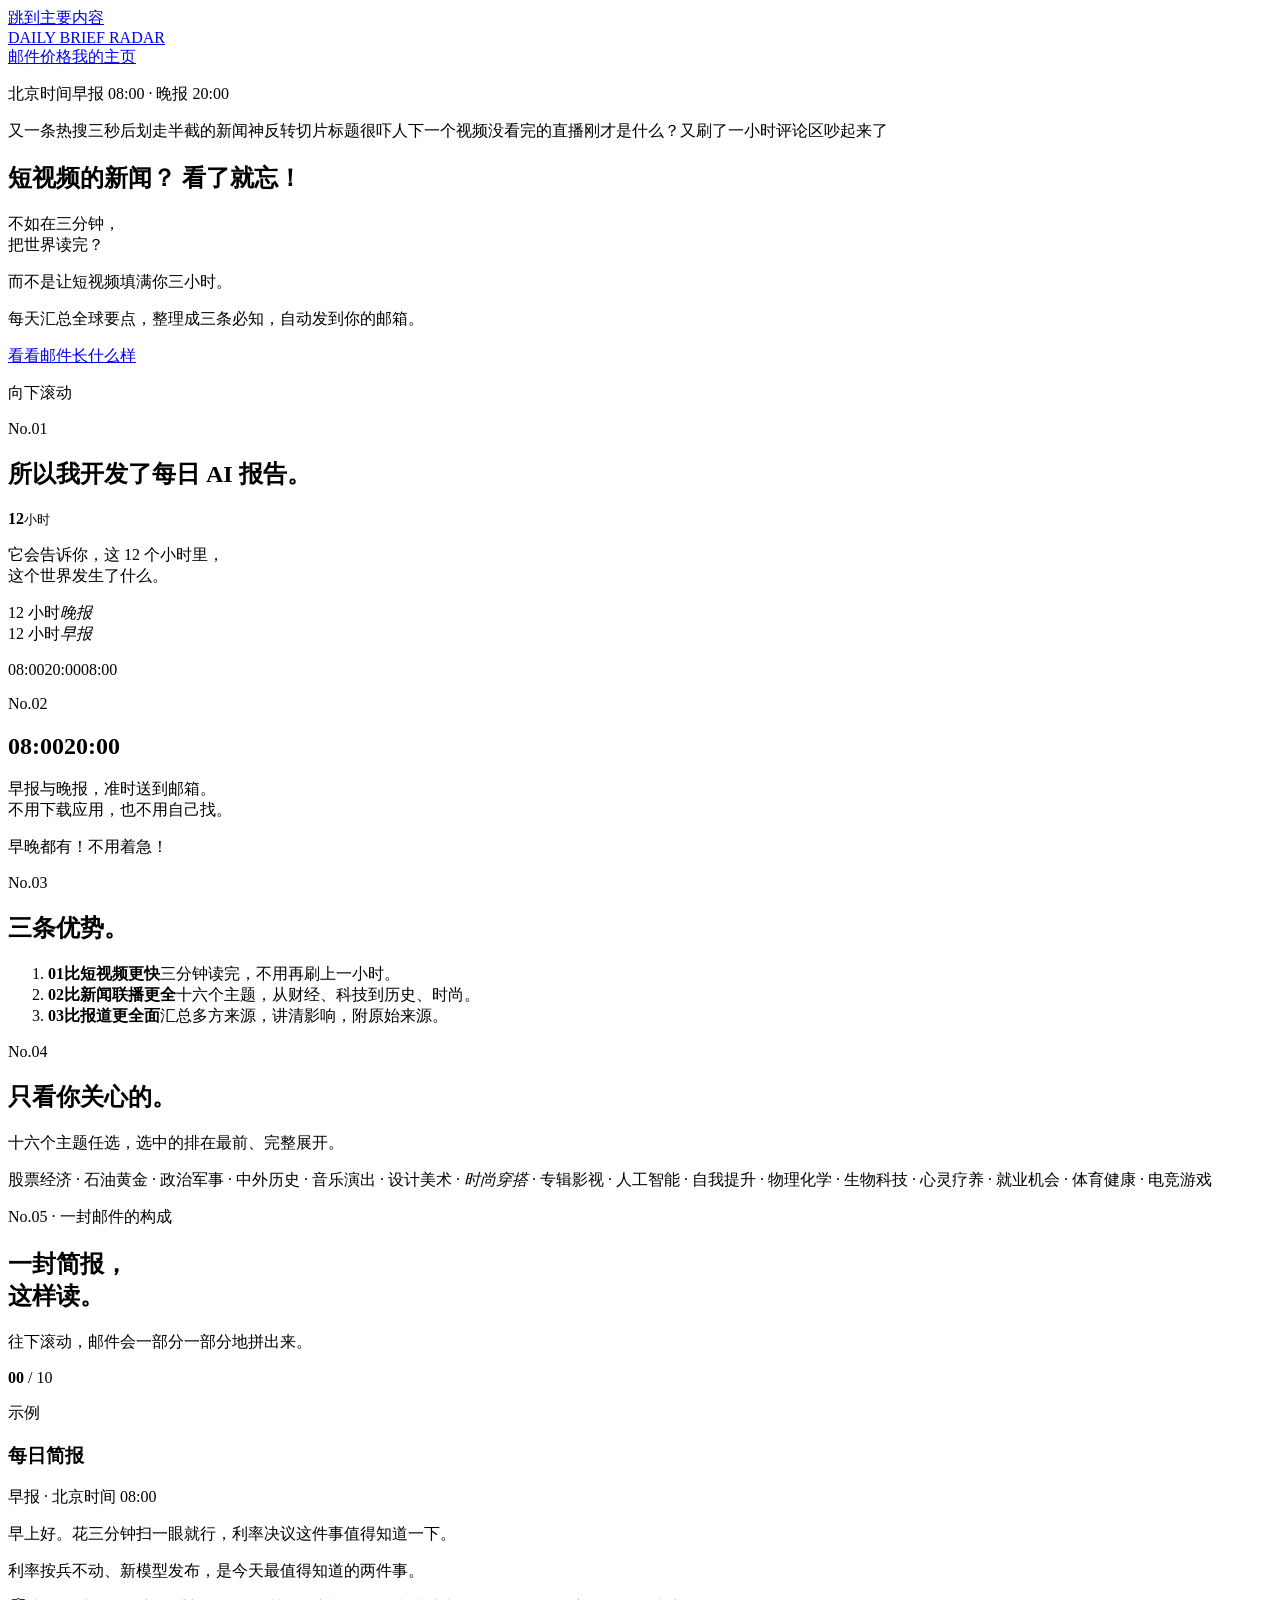
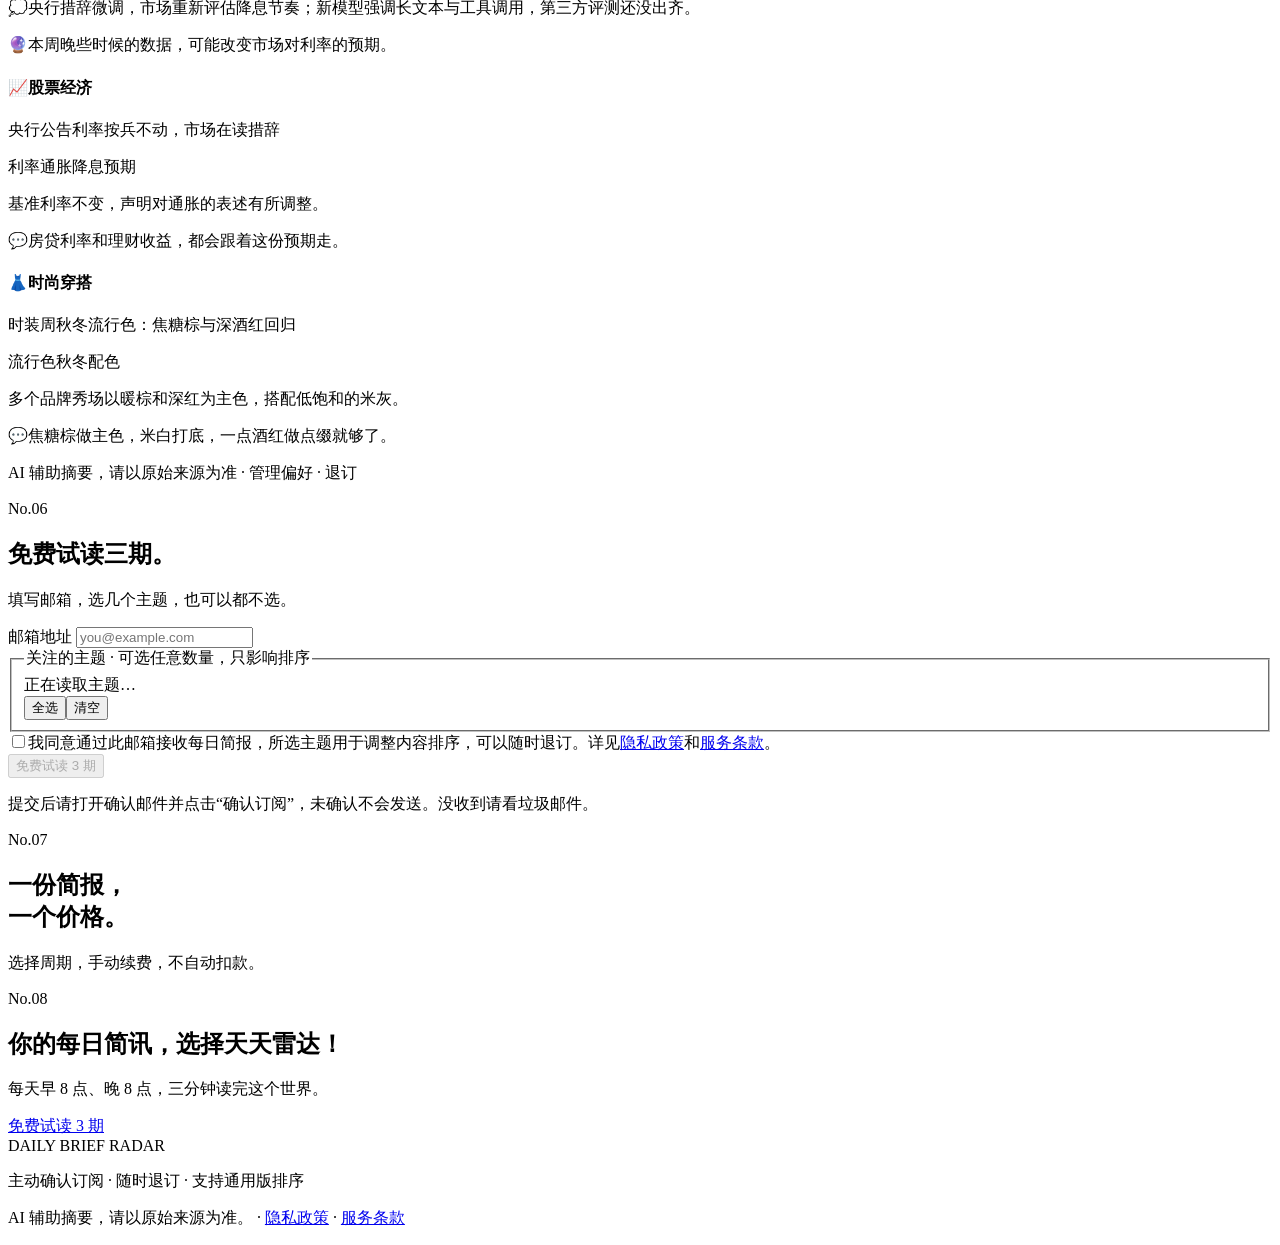
==== web/static/index.html @ fadcf11e "feat: make the opening noise readable and add the 12-hour report, three advantages and finale pages " ====
<!doctype html>
<html lang="zh-CN">
  <head>
    <meta charset="utf-8" />
    <meta name="viewport" content="width=device-width, initial-scale=1" />
    <meta
      name="description"
      content="短视频的新闻，看了就忘？每天三分钟，北京时间 08:00、20:00 各一封文字简报。"
    />
    <meta name="theme-color" content="#f5f4ef" />
    <title>Daily Brief Radar · 把今天的世界补全</title>
    <link rel="icon" type="image/svg+xml" href="/static/favicon.svg" />
    <link rel="stylesheet" href="/static/style.css" />
    <link rel="stylesheet" href="/static/landing.css" />
    <script src="/static/app.js" defer></script>
    <script src="/static/landing.js" defer></script>
  </head>
  <body>
    <a class="skip-link" href="#main">跳到主要内容</a>
    <div class="site-shell">
      <header class="site-header">
        <a class="wordmark" href="/" aria-label="Daily Brief Radar 首页"
          ><span class="brand-mark" aria-hidden="true"><i></i><i></i><i></i></span
          >DAILY BRIEF RADAR</a
        >
        <nav aria-label="主导航">
          <a href="/#preview">邮件</a><a href="/#plans">价格</a
          ><a id="home-link" href="/manage">我的主页</a>
        </nav>
      </header>

      <main id="main">
        <div id="landing">
          <section class="opening" aria-labelledby="headline">
            <div class="opening-stage">
              <p class="dateline"><span id="today">北京时间</span><span>早报 08:00 · 晚报 20:00</span></p>
              <div class="feed-noise" aria-hidden="true">
                <span>又一条热搜</span><span>三秒后划走</span><span>半截的新闻</span><span>神反转切片</span
                ><span>标题很吓人</span><span>下一个视频</span><span>没看完的直播</span><span>刚才是什么？</span
                ><span>又刷了一小时</span><span>评论区吵起来了</span>
              </div>
              <h1 id="headline" class="opening-title">
                <span class="o-line" data-split>短视频的新闻？</span>
                <span class="o-line o-forget" data-split>看了就忘！</span>
              </h1>
              <div class="opening-answer">
                <p class="o-big">不如在三分钟，<br />把世界读完？</p>
                <p class="o-aside">而不是让短视频填满你三小时。</p>
                <p class="o-small">每天汇总全球要点，整理成三条必知，自动发到你的邮箱。</p>
                <div class="o-actions">
                  <a class="text-link" href="#preview">看看邮件长什么样</a>
                </div>
              </div>
              <p class="scroll-hint" aria-hidden="true"><span>向下滚动</span><i></i></p>
            </div>
          </section>

          <section class="page page-twelve" aria-labelledby="page-twelve">
            <p class="page-no">No.01</p>
            <h2 id="page-twelve" class="page-big"><span>所以我开发了</span><span>每日 AI 报告。</span></h2>
            <div class="twelve-row">
              <p class="twelve-num" aria-hidden="true"><b>12</b><small>小时</small></p>
              <p class="page-small">它会告诉你，这 12 个小时里，<br />这个世界发生了什么。</p>
            </div>
            <div class="twelve-bar" aria-hidden="true">
              <div class="twelve-segs">
                <div class="seg seg-a"><span>12 小时</span><em>晚报</em></div>
                <div class="seg seg-b"><span>12 小时</span><em>早报</em></div>
              </div>
              <p class="twelve-ticks"><span>08:00</span><span>20:00</span><span>08:00</span></p>
            </div>
          </section>

          <section class="page page-split" aria-labelledby="page-time">
            <div class="split-left">
              <p class="page-no">No.02</p>
              <h2 id="page-time" class="page-big"><span>08:00</span><span>20:00</span></h2>
              <p class="page-small">早报与晚报，准时送到邮箱。<br />不用下载应用，也不用自己找。</p>
            </div>
            <p class="split-right"><span>早晚都有！</span><span>不用着急！</span></p>
          </section>

          <section class="three" aria-labelledby="page-three">
            <div class="three-stage">
              <p class="page-no">No.03</p>
              <h2 id="page-three" class="three-title">三条优势。</h2>
              <ol class="three-list">
                <li><b>01</b><strong>比短视频更快</strong><span>三分钟读完，不用再刷上一小时。</span></li>
                <li><b>02</b><strong>比新闻联播更全</strong><span>十六个主题，从财经、科技到历史、时尚。</span></li>
                <li><b>03</b><strong>比报道更全面</strong><span>汇总多方来源，讲清影响，附原始来源。</span></li>
              </ol>
            </div>
          </section>

          <section class="page page-center" aria-labelledby="page-topics">
            <p class="page-no">No.04</p>
            <h2 id="page-topics" class="page-big"><span>只看你关心的。</span></h2>
            <p class="page-small">十六个主题任选，选中的排在最前、完整展开。</p>
            <p class="page-topics">
              股票经济 · 石油黄金 · 政治军事 · 中外历史 · 音乐演出 · 设计美术 · <em class="topic-new">时尚穿搭</em> · 专辑影视 · 人工智能 · 自我提升 ·
              物理化学 · 生物科技 · 心灵疗养 · 就业机会 · 体育健康 · 电竞游戏
            </p>
          </section>

          <section id="preview" class="anatomy" aria-labelledby="anatomy-heading">
            <div class="anatomy-stage">
              <div class="anatomy-caption">
                <p class="page-no">No.05 · 一封邮件的构成</p>
                <h2 id="anatomy-heading" class="cap-big"><span>一封简报，<br />这样读。</span></h2>
                <p class="cap-small">往下滚动，邮件会一部分一部分地拼出来。</p>
                <p class="cap-count" aria-hidden="true"><b>00</b> / 10</p>
              </div>
              <div class="anatomy-window">
                <div class="anatomy-mail">
                  <span class="em-sample">示例</span>
                  <div class="em-part" data-fly="left" data-cap="刊头" data-note="日期与版次，早报还是晚报一眼可知。">
                    <h3 class="em-title">每日简报</h3>
                    <p class="em-date">早报 · 北京时间 08:00</p>
                  </div>
                  <p class="em-part em-greet" data-fly="up" data-cap="问候" data-note="一句话告诉你，今天值得花多少心思。">
                    早上好。花三分钟扫一眼就行，利率决议这件事值得知道一下。
                  </p>
                  <div class="em-focus">
                    <div class="em-part" data-fly="wipe" data-cap="今日焦点" data-note="把当天最重要的几件事，串成一句话。">
                      <p class="em-focus-head">利率按兵不动、新模型发布，是今天最值得知道的两件事。</p>
                      <p class="em-focus-body">
                        <span class="emo">💭</span>央行措辞微调，市场重新评估降息节奏；新模型强调长文本与工具调用，第三方评测还没出齐。
                      </p>
                    </div>
                    <p class="em-part em-focus-next" data-fly="up" data-cap="接下来" data-note="留一个观察点：之后会怎样，和你有什么关系。">
                      <span class="emo">🔮</span>本周晚些时候的数据，可能改变市场对利率的预期。
                    </p>
                  </div>
                  <h4 class="em-part em-section" data-fly="left" data-cap="主题板块" data-note="十六个主题，你选中的排在最前。">
                    <span class="emo">📈</span>股票经济
                  </h4>
                  <article class="em-card">
                    <p class="em-part em-head" data-fly="left" data-cap="主标题" data-note="来源与标题，点开就是原文。">
                      <span class="em-src">央行公告</span><span class="em-link">利率按兵不动，市场在读措辞</span>
                    </p>
                    <p class="em-part em-tags" data-fly="pop" data-cap="关键词" data-note="三个词，扫一眼就知道讲什么。">
                      <span>利率</span><span>通胀</span><span>降息预期</span>
                    </p>
                    <p class="em-part em-sum" data-fly="up" data-cap="一句话摘要" data-note="发生了什么，一句说完。">
                      基准利率不变，声明对通胀的表述有所调整。
                    </p>
                    <p class="em-part em-why" data-fly="right" data-cap="和你有关" data-note="为什么值得知道，你可以怎么做。">
                      <span class="emo">💬</span>房贷利率和理财收益，都会跟着这份预期走。
                    </p>
                  </article>
                  <div class="em-part" data-fly="up" data-cap="更多主题" data-note="其余主题依次排开，三分钟读完。">
                    <h4 class="em-section"><span class="emo">👗</span>时尚穿搭</h4>
                    <article class="em-card">
                      <p class="em-head"><span class="em-src">时装周</span><span class="em-link">秋冬流行色：焦糖棕与深酒红回归</span></p>
                      <p class="em-tags"><span>流行色</span><span>秋冬</span><span>配色</span></p>
                      <p class="em-sum">多个品牌秀场以暖棕和深红为主色，搭配低饱和的米灰。</p>
                      <p class="em-why"><span class="emo">💬</span>焦糖棕做主色，米白打底，一点酒红做点缀就够了。</p>
                    </article>
                  </div>
                  <p class="em-part em-foot" data-fly="up" data-cap="页脚" data-note="AI 辅助摘要，附原始来源，随时退订。">
                    AI 辅助摘要，请以原始来源为准 · 管理偏好 · 退订
                  </p>
                </div>
              </div>
            </div>
          </section>

          <section id="subscribe" class="subscribe-section" aria-labelledby="subscribe-heading">
            <p class="page-no">No.06</p>
            <h2 id="subscribe-heading" class="page-big"><span>免费试读三期。</span></h2>
            <p class="page-small">填写邮箱，选几个主题，也可以都不选。</p>
            <form id="subscribe-form">
              <div class="email-field">
                <label class="field-label" for="email">邮箱地址</label>
                <input
                  id="email"
                  name="email"
                  type="email"
                  autocomplete="email"
                  placeholder="you@example.com"
                  maxlength="254"
                  required
                />
              </div>
              <fieldset>
                <legend class="field-label">关注的主题 · 可选任意数量，只影响排序</legend>
                <div class="preference-options" data-topics></div>
                <div class="topic-tools">
                  <span data-topic-count role="status" aria-live="polite">正在读取主题…</span>
                  <div>
                    <button type="button" data-topic-action="all">全选</button
                    ><button type="button" data-topic-action="clear">清空</button>
                  </div>
                </div>
              </fieldset>
              <label class="consent"
                ><input id="consent" type="checkbox" required /><span
                  >我同意通过此邮箱接收每日简报，所选主题用于调整内容排序，可以随时退订。详见<a href="/privacy" target="_blank" rel="noopener">隐私政策</a>和<a href="/terms" target="_blank" rel="noopener">服务条款</a>。</span
                ></label
              >
              <div class="subscribe-actions">
                <button class="button primary compact" id="subscribe-button" type="submit" disabled>
                  免费试读 3 期
                </button>
                <p class="form-note">提交后请打开确认邮件并点击“确认订阅”，未确认不会发送。没收到请看垃圾邮件。</p>
              </div>
              <p id="subscribe-feedback" class="feedback" role="status" aria-live="polite"></p>
            </form>
          </section>

          <section id="plans" class="plans-section" aria-labelledby="plans-heading">
            <p class="page-no">No.07</p>
            <h2 id="plans-heading" class="page-big"><span>一份简报，<br />一个价格。</span></h2>
            <p class="page-small">选择周期，手动续费，不自动扣款。</p>
            <div id="plan-options" class="plans-grid"></div>
          </section>

          <section class="page finale" aria-labelledby="finale-heading">
            <div class="radar" aria-hidden="true"><i></i><i></i><i></i><u></u></div>
            <p class="page-no">No.08</p>
            <h2 id="finale-heading" class="page-big"><span>你的每日简讯，</span><span>选择天天雷达！</span></h2>
            <p class="page-small">每天早 8 点、晚 8 点，三分钟读完这个世界。</p>
            <a class="button primary cta finale-cta" href="#subscribe">免费试读 3 期</a>
          </section>
        </div>

        <section
          id="confirmation-panel"
          class="account-panel"
          hidden
          aria-labelledby="confirmation-heading"
        >
          <p class="panel-context">邮箱确认</p>
          <h1 id="confirmation-heading">开始你的三期试读。</h1>
          <p>
            <strong>还差最后一步：请点击下方按钮，订阅才会生效。</strong>
            确认后，北京时间每天 08:00 和 20:00
            各收到一封简报。你可以随时调整排序，或停止接收邮件。
          </p>
          <button id="confirm-button" class="button primary">
            确认邮箱并开始试读
          </button>
          <p id="confirm-feedback" class="feedback" role="status"></p>
        </section>

        <section
          id="login-panel"
          class="account-panel"
          hidden
          aria-labelledby="login-heading"
        >
          <p class="panel-context">登录</p>
          <h1 id="login-heading">回到你的简报主页。</h1>
          <p>输入订阅邮箱，我们会发送一条登录链接。无需密码，链接一小时内有效。</p>
          <form id="login-form" class="login-form">
            <label class="field-label" for="login-email">邮箱地址</label>
            <input
              id="login-email"
              type="email"
              autocomplete="email"
              placeholder="you@example.com"
              maxlength="254"
              required
            />
            <button class="button primary compact" id="login-button" type="submit">
              发送登录链接
            </button>
          </form>
          <p id="login-feedback" class="feedback" role="status" aria-live="polite"></p>
          <p class="form-note">
            还没有订阅？<a href="/#subscribe">选择主题，免费试读</a>
          </p>
        </section>

        <section
          id="management-panel"
          class="account-panel home-panel"
          hidden
          aria-labelledby="management-heading"
        >
          <div class="home-head">
            <div>
              <p class="panel-context">我的简报</p>
              <h1 id="management-heading">留一点时间，给值得知道的事。</h1>
              <p id="account-email" class="account-email"></p>
            </div>
            <button id="logout-button" type="button" class="button secondary compact">
              退出登录
            </button>
          </div>
          <div id="account-summary" class="account-summary" role="status">
            正在读取订阅信息…
          </div>

          <section id="feed-section" class="feed-section" aria-labelledby="feed-heading">
            <div class="feed-head">
              <h2 id="feed-heading">我的内容</h2>
              <div class="feed-tabs" role="group" aria-label="内容范围">
                <button type="button" data-scope="followed" aria-pressed="true">我关注的</button>
                <button type="button" data-scope="all" aria-pressed="false">全部主题</button>
              </div>
            </div>
            <p id="feed-note" class="feed-note" hidden></p>
            <div id="feed" aria-live="polite"><p class="form-note">正在读取内容…</p></div>
          </section>

          <form id="preferences-form">
            <fieldset>
              <legend>调整你的推送板块</legend>
              <p class="form-note">
                可选任意数量。选中的主题在邮件中完整展开并排在最前，其余收进“其他值得一扫”。取消全部选择，可接收通用版。
              </p>
              <div class="preference-options" data-topics></div>
              <div class="topic-tools">
                <span data-topic-count role="status" aria-live="polite"
                  >正在读取主题…</span
                >
                <div>
                  <button type="button" data-topic-action="all">全选</button
                  ><button type="button" data-topic-action="clear">清空</button>
                </div>
              </div>
            </fieldset>
            <button class="button primary compact" type="submit" disabled>
              保存偏好
            </button>
          </form>
          <p id="management-feedback" class="feedback" role="status"></p>
          <div id="renewal" class="renewal-options">
            <h2>选择续费周期</h2>
            <p>提前续费保留剩余天数。到期后有三天宽限期。</p>
            <div id="renewal-plan-options" class="renewal-buttons"></div>
          </div>
          <section id="payment-panel" hidden aria-labelledby="payment-heading">
            <h2 id="payment-heading">用支付宝完成支付</h2>
            <p id="payment-amount"></p>
            <img
              id="payment-qr"
              width="220"
              height="220"
              alt="支付宝订单收款码"
            />
            <p>
              <a id="payment-link" target="_blank" rel="noopener noreferrer"
                >在支付宝打开付款链接 ↗</a
              >
            </p>
            <p id="payment-status" role="status"></p>
          </section>
          <p class="account-actions">
            <a id="unsubscribe-link" href="/unsubscribe">停止接收每日邮件</a>
            · <a id="delete-link" href="/delete">删除账号</a>
          </p>
        </section>

        <section
          id="delete-panel"
          class="account-panel"
          hidden
          aria-labelledby="delete-heading"
        >
          <p class="panel-context">删除账号</p>
          <h1 id="delete-heading">删除我的账号和数据。</h1>
          <p>删除后无法恢复，已停止发送的简报也不会补发。</p>
          <div id="delete-details" class="delete-details">
            <h2>会删除</h2>
            <ul>
              <li>邮箱地址、所选主题和订阅状态</li>
              <li>订阅到期时间。未用完的订阅天数随账号失效，不会自动退款，需要退款请先联系我们</li>
              <li>邮件发送记录和续费提醒记录</li>
            </ul>
            <h2>会保留</h2>
            <ul>
              <li>付款记录（订单号、金额、支付宝交易号）。已去掉与你邮箱的关联，仅用于对账</li>
              <li>一个由邮箱生成、无法还原为邮箱的标记，只用来防止重复领取免费试读</li>
            </ul>
            <form id="delete-form" class="login-form">
              <label class="field-label" for="delete-email">输入你的邮箱以确认</label>
              <input
                id="delete-email"
                type="email"
                autocomplete="off"
                placeholder="you@example.com"
                maxlength="254"
                required
              />
              <button class="button danger compact" id="delete-button" type="submit">
                永久删除我的账号
              </button>
            </form>
            <p class="account-actions"><a href="/manage">返回我的主页</a></p>
          </div>
          <p id="delete-feedback" class="feedback" role="status" aria-live="polite"></p>
          <p id="delete-done" class="account-actions" hidden>
            <a href="/">回到首页</a>
          </p>
        </section>

        <section
          id="unsubscribe-panel"
          class="account-panel"
          hidden
          aria-labelledby="unsubscribe-heading"
        >
          <p class="panel-context">邮件设置</p>
          <h1 id="unsubscribe-heading">按你的节奏阅读。</h1>
          <p>你可以改用默认排序的通用版，也可以停止接收每日邮件。</p>
          <div class="unsubscribe-actions">
            <button id="general-button" class="button secondary">
              改为通用版，继续接收</button
            ><button id="unsubscribe-button" class="button danger">
              停止接收邮件
            </button>
          </div>
          <p id="unsubscribe-feedback" class="feedback" role="status"></p>
        </section>
      </main>

      <footer class="site-footer">
        <span>DAILY BRIEF RADAR</span>
        <p>主动确认订阅 · 随时退订 · 支持通用版排序</p>
        <p>AI 辅助摘要，请以原始来源为准。 · <a href="/privacy">隐私政策</a> · <a href="/terms">服务条款</a></p>
      </footer>
    </div>
  </body>
</html>
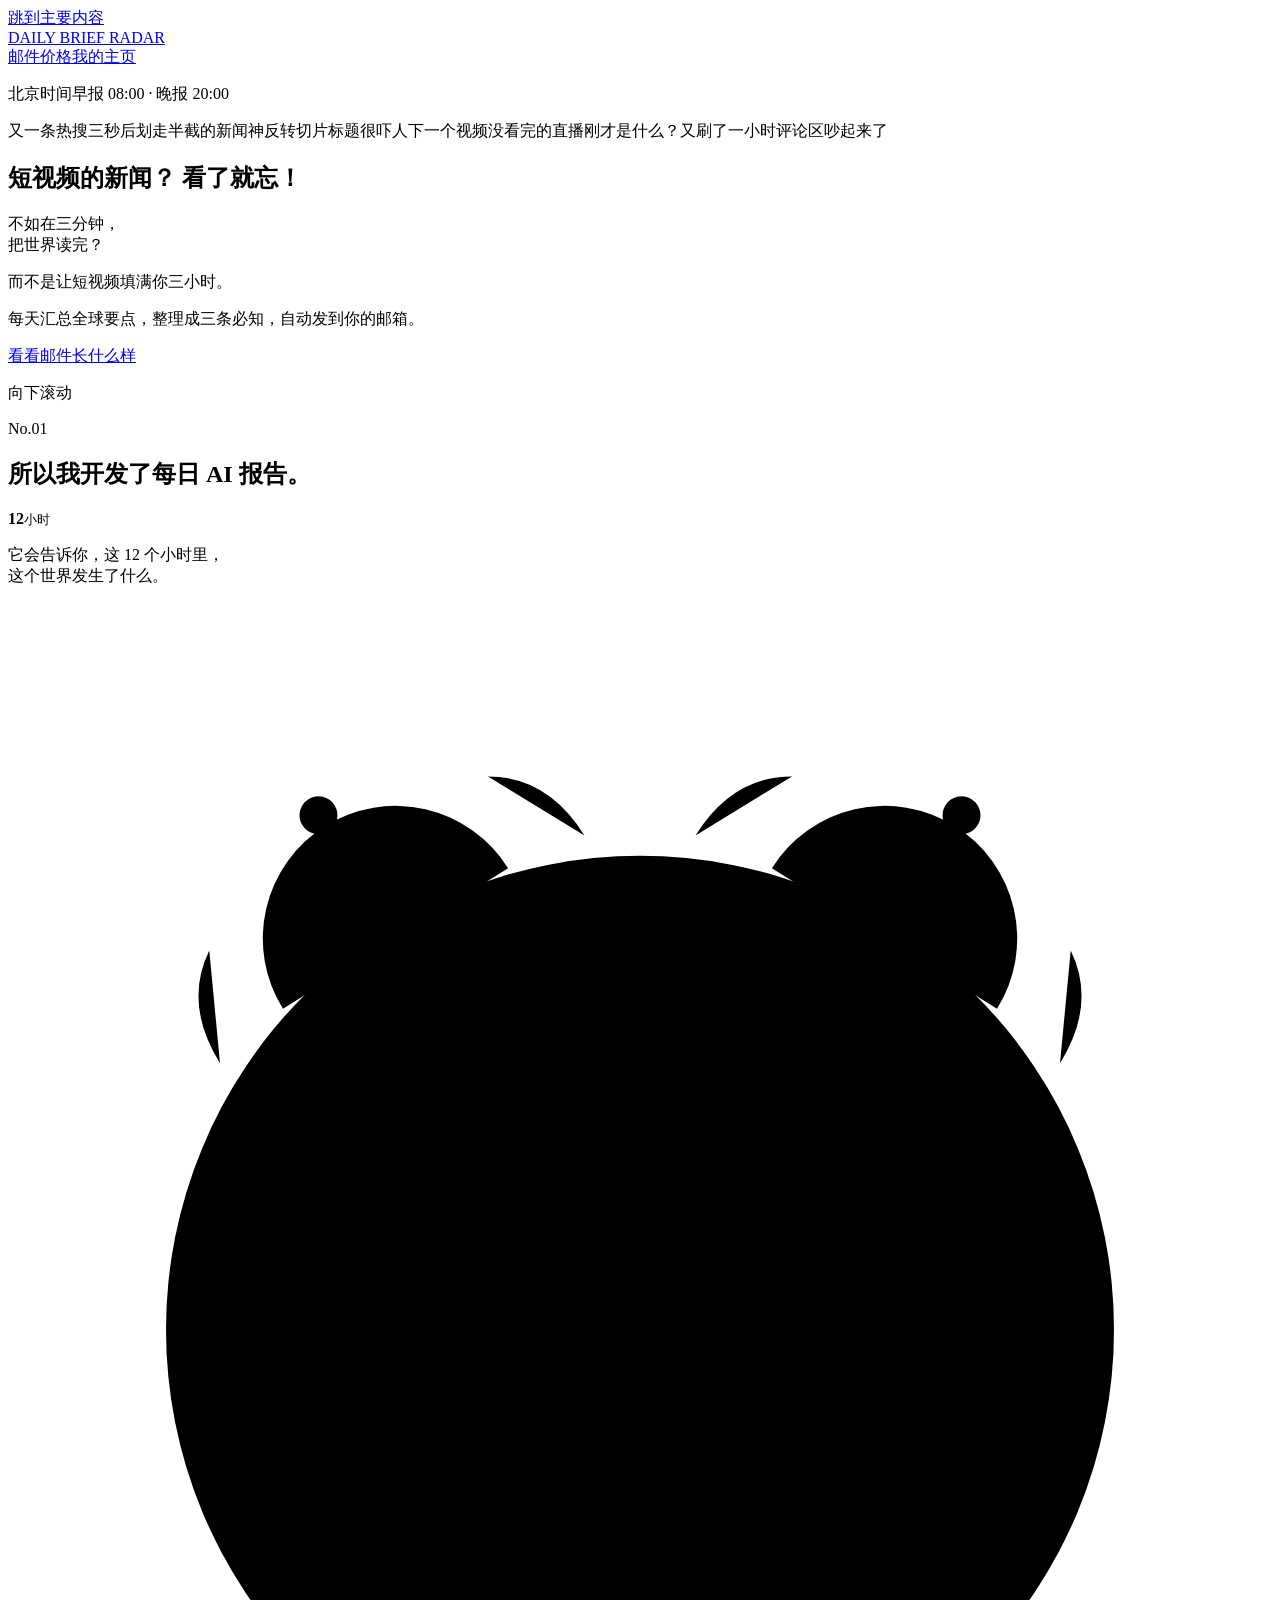
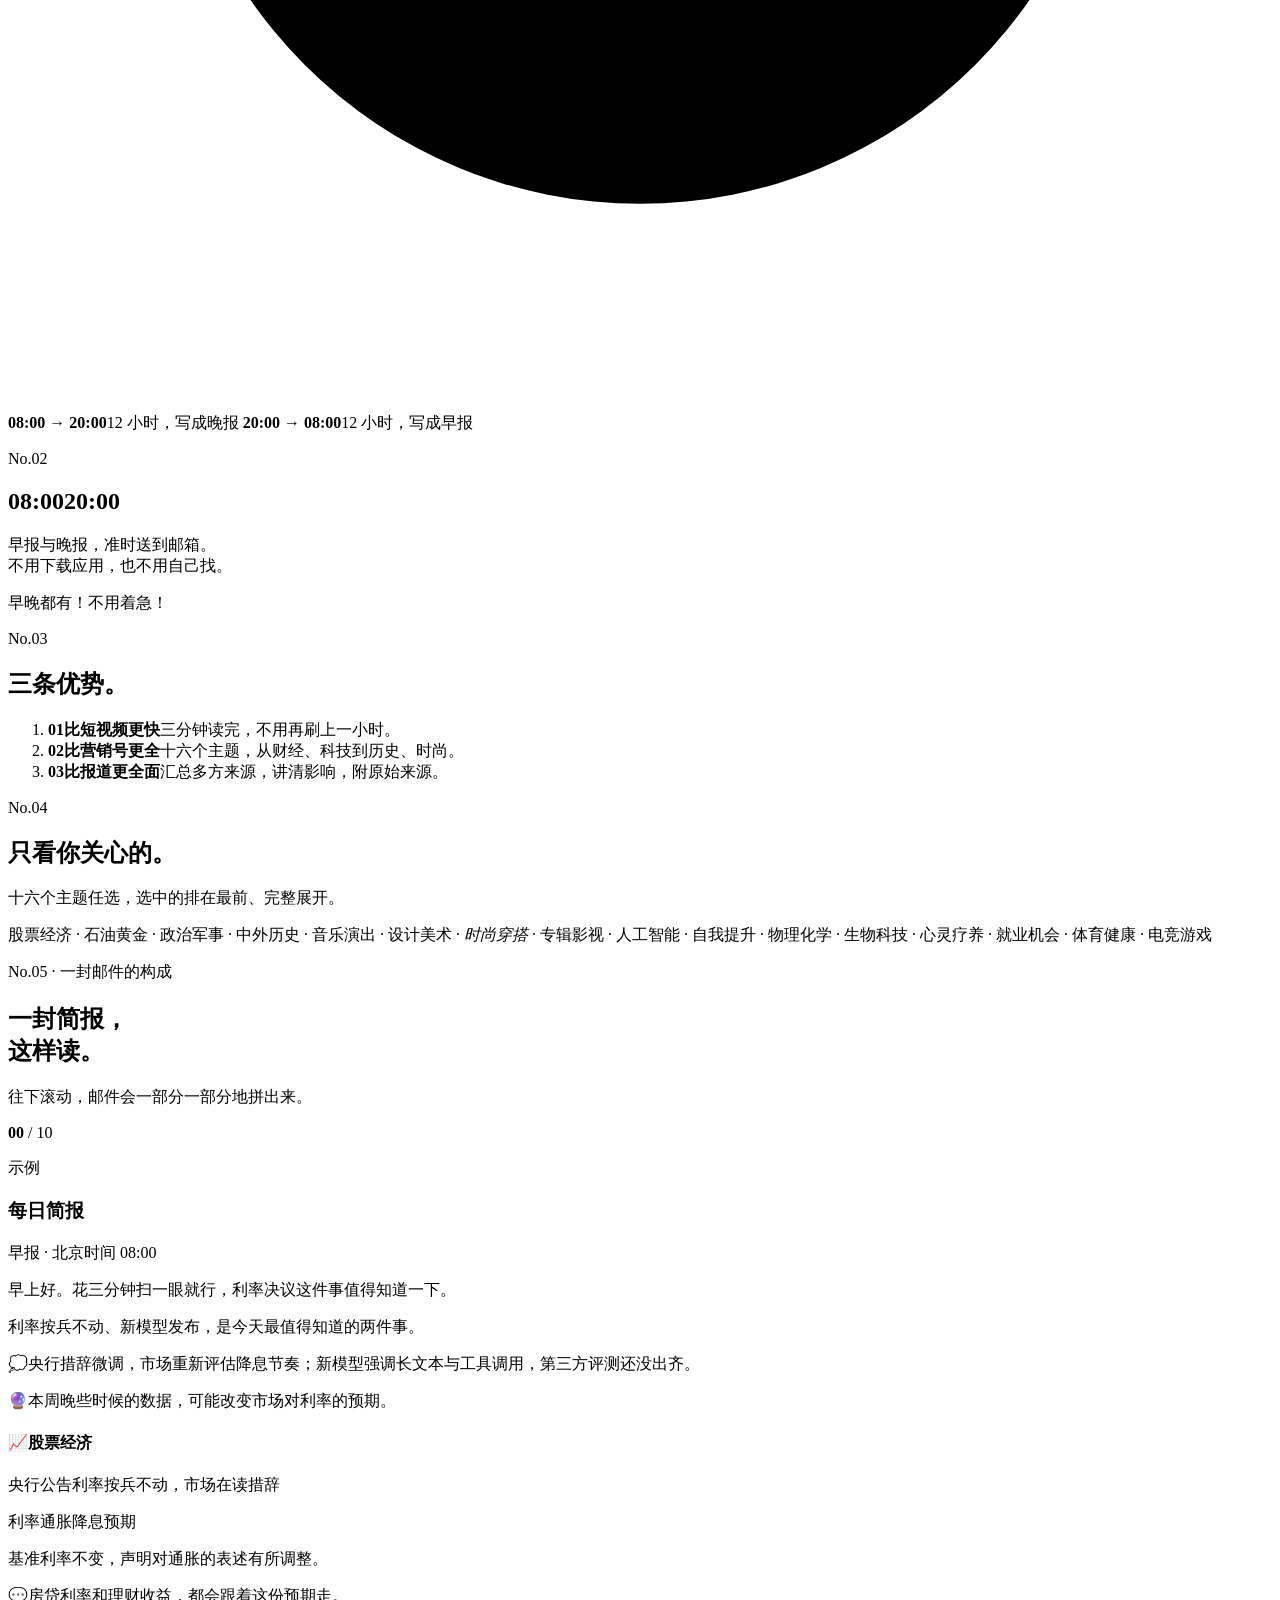
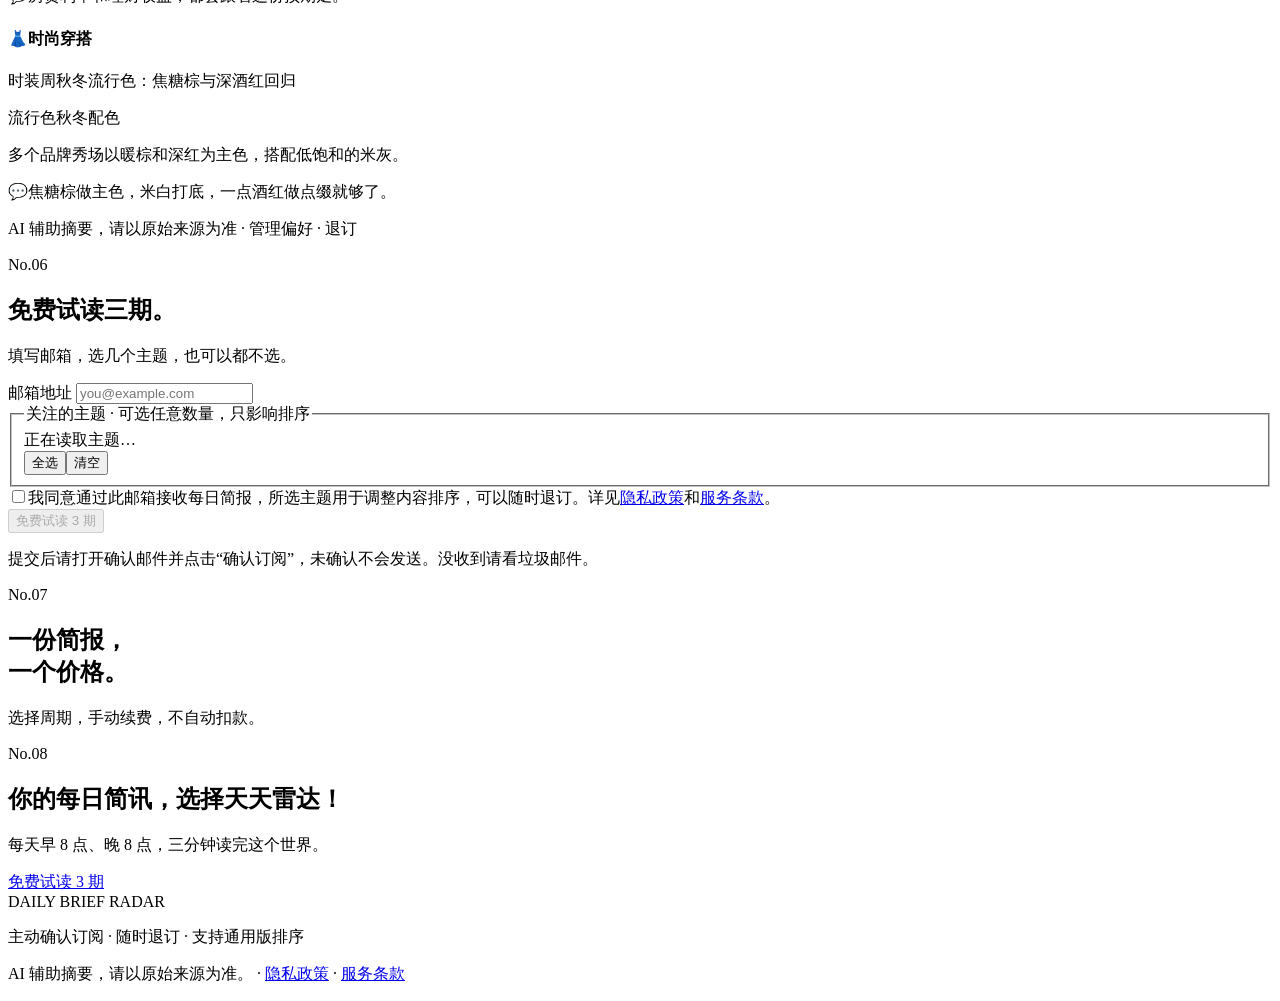
==== commit 65c4cfe1: "feat: show the 12-hour report as an animated alarm clock and drop the named broadcaster claim The ri" ====
--- a/web/static/index.html
+++ b/web/static/index.html
@@ -56,18 +56,64 @@
           </section>
 
           <section class="page page-twelve" aria-labelledby="page-twelve">
-            <p class="page-no">No.01</p>
-            <h2 id="page-twelve" class="page-big"><span>所以我开发了</span><span>每日 AI 报告。</span></h2>
-            <div class="twelve-row">
-              <p class="twelve-num" aria-hidden="true"><b>12</b><small>小时</small></p>
-              <p class="page-small">它会告诉你，这 12 个小时里，<br />这个世界发生了什么。</p>
-            </div>
-            <div class="twelve-bar" aria-hidden="true">
-              <div class="twelve-segs">
-                <div class="seg seg-a"><span>12 小时</span><em>晚报</em></div>
-                <div class="seg seg-b"><span>12 小时</span><em>早报</em></div>
-              </div>
-              <p class="twelve-ticks"><span>08:00</span><span>20:00</span><span>08:00</span></p>
+            <div class="twelve-copy">
+              <p class="page-no">No.01</p>
+              <h2 id="page-twelve" class="page-big"><span>所以我开发了</span><span>每日 AI 报告。</span></h2>
+              <div class="twelve-row">
+                <p class="twelve-num" aria-hidden="true"><b>12</b><small>小时</small></p>
+                <p class="page-small">它会告诉你，这 12 个小时里，<br />这个世界发生了什么。</p>
+              </div>
+            </div>
+            <div class="twelve-clock" aria-hidden="true">
+              <svg class="clock" viewBox="0 0 400 440" focusable="false">
+                <line class="ck-leg" x1="128" y1="366" x2="98" y2="414"></line>
+                <line class="ck-leg" x1="272" y1="366" x2="302" y2="414"></line>
+                <g transform="rotate(-32 200 230)">
+                  <g class="ck-bell ck-bell-l">
+                    <path class="ck-dome" d="M 158 84 A 42 42 0 0 1 242 84 Z"></path>
+                    <circle class="ck-knob" cx="200" cy="38" r="6"></circle>
+                    <path class="ck-wave" d="M 148 56 q -16 10 -16 32"></path>
+                    <path class="ck-wave" d="M 252 56 q 16 10 16 32"></path>
+                  </g>
+                </g>
+                <g transform="rotate(32 200 230)">
+                  <g class="ck-bell ck-bell-r">
+                    <path class="ck-dome" d="M 158 84 A 42 42 0 0 1 242 84 Z"></path>
+                    <circle class="ck-knob" cx="200" cy="38" r="6"></circle>
+                    <path class="ck-wave" d="M 148 56 q -16 10 -16 32"></path>
+                    <path class="ck-wave" d="M 252 56 q 16 10 16 32"></path>
+                  </g>
+                </g>
+                <g class="ck-face">
+                  <circle class="ck-body" cx="200" cy="230" r="150"></circle>
+                  <circle class="ck-minutes" cx="200" cy="230" r="136"></circle>
+            <line class="ck-tick" x1="200" y1="98" x2="200" y2="112" transform="rotate(0 200 230)"></line>
+            <line class="ck-tick" x1="200" y1="98" x2="200" y2="112" transform="rotate(30 200 230)"></line>
+            <line class="ck-tick" x1="200" y1="98" x2="200" y2="112" transform="rotate(60 200 230)"></line>
+            <line class="ck-tick" x1="200" y1="98" x2="200" y2="112" transform="rotate(90 200 230)"></line>
+            <line class="ck-tick" x1="200" y1="98" x2="200" y2="112" transform="rotate(120 200 230)"></line>
+            <line class="ck-tick" x1="200" y1="98" x2="200" y2="112" transform="rotate(150 200 230)"></line>
+            <line class="ck-tick" x1="200" y1="98" x2="200" y2="112" transform="rotate(180 200 230)"></line>
+            <line class="ck-tick" x1="200" y1="98" x2="200" y2="112" transform="rotate(210 200 230)"></line>
+            <line class="ck-tick" x1="200" y1="98" x2="200" y2="112" transform="rotate(240 200 230)"></line>
+            <line class="ck-tick" x1="200" y1="98" x2="200" y2="112" transform="rotate(270 200 230)"></line>
+            <line class="ck-tick" x1="200" y1="98" x2="200" y2="112" transform="rotate(300 200 230)"></line>
+            <line class="ck-tick" x1="200" y1="98" x2="200" y2="112" transform="rotate(330 200 230)"></line>
+                  <circle class="ck-track" cx="200" cy="230" r="113"></circle>
+                  <circle class="ck-arc" cx="200" cy="230" r="113" transform="rotate(150 200 230)"></circle>
+                  <text class="ck-num" x="200" y="150">12</text>
+                  <text class="ck-num" x="282" y="230">3</text>
+                  <text class="ck-num" x="200" y="310">6</text>
+                  <text class="ck-num" x="118" y="230">9</text>
+                  <line class="ck-hand ck-hour" x1="200" y1="230" x2="200" y2="172"></line>
+                  <line class="ck-hand ck-minute" x1="200" y1="230" x2="200" y2="128"></line>
+                  <circle class="ck-cap" cx="200" cy="230" r="9"></circle>
+                </g>
+              </svg>
+              <p class="clock-cap">
+                <span class="cap-a"><b>08:00 → 20:00</b>12 小时，写成晚报</span>
+                <span class="cap-b"><b>20:00 → 08:00</b>12 小时，写成早报</span>
+              </p>
             </div>
           </section>
 
@@ -86,7 +132,7 @@
               <h2 id="page-three" class="three-title">三条优势。</h2>
               <ol class="three-list">
                 <li><b>01</b><strong>比短视频更快</strong><span>三分钟读完，不用再刷上一小时。</span></li>
-                <li><b>02</b><strong>比新闻联播更全</strong><span>十六个主题，从财经、科技到历史、时尚。</span></li>
+                <li><b>02</b><strong>比营销号更全</strong><span>十六个主题，从财经、科技到历史、时尚。</span></li>
                 <li><b>03</b><strong>比报道更全面</strong><span>汇总多方来源，讲清影响，附原始来源。</span></li>
               </ol>
             </div>
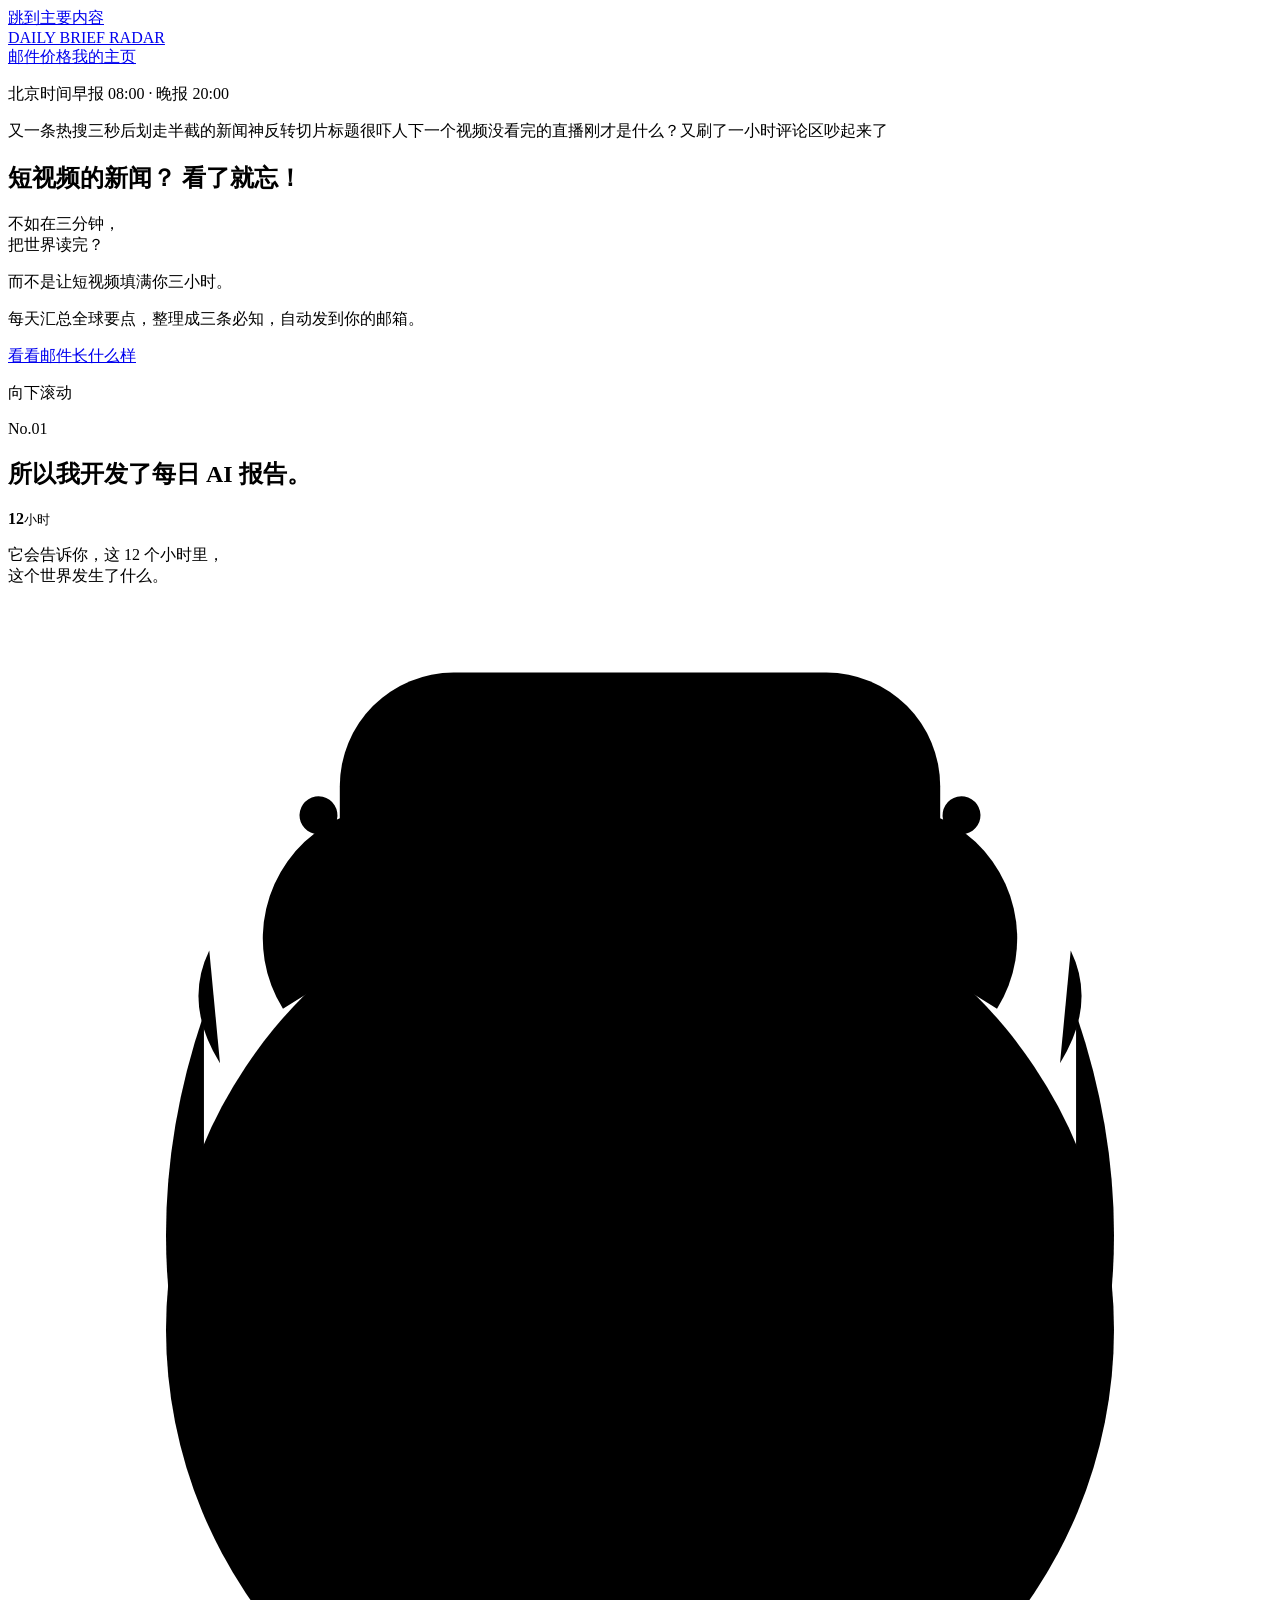
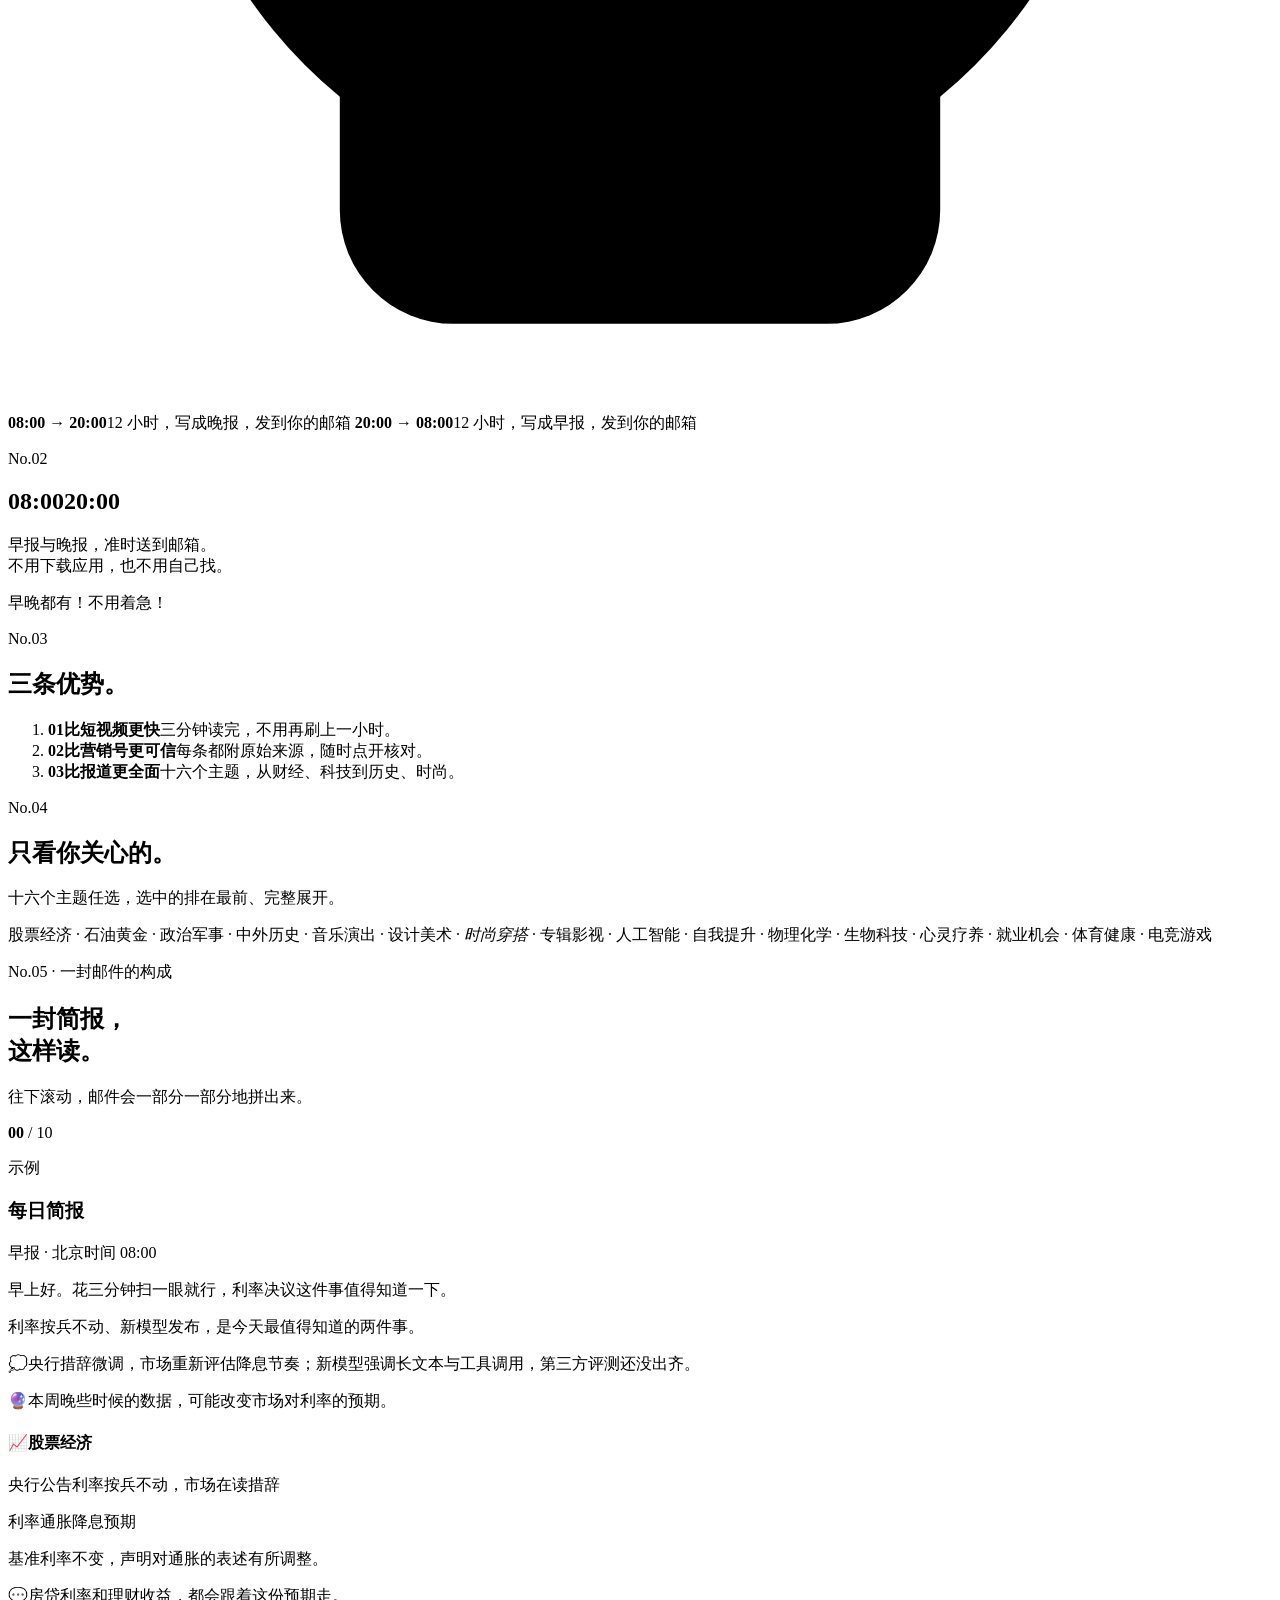
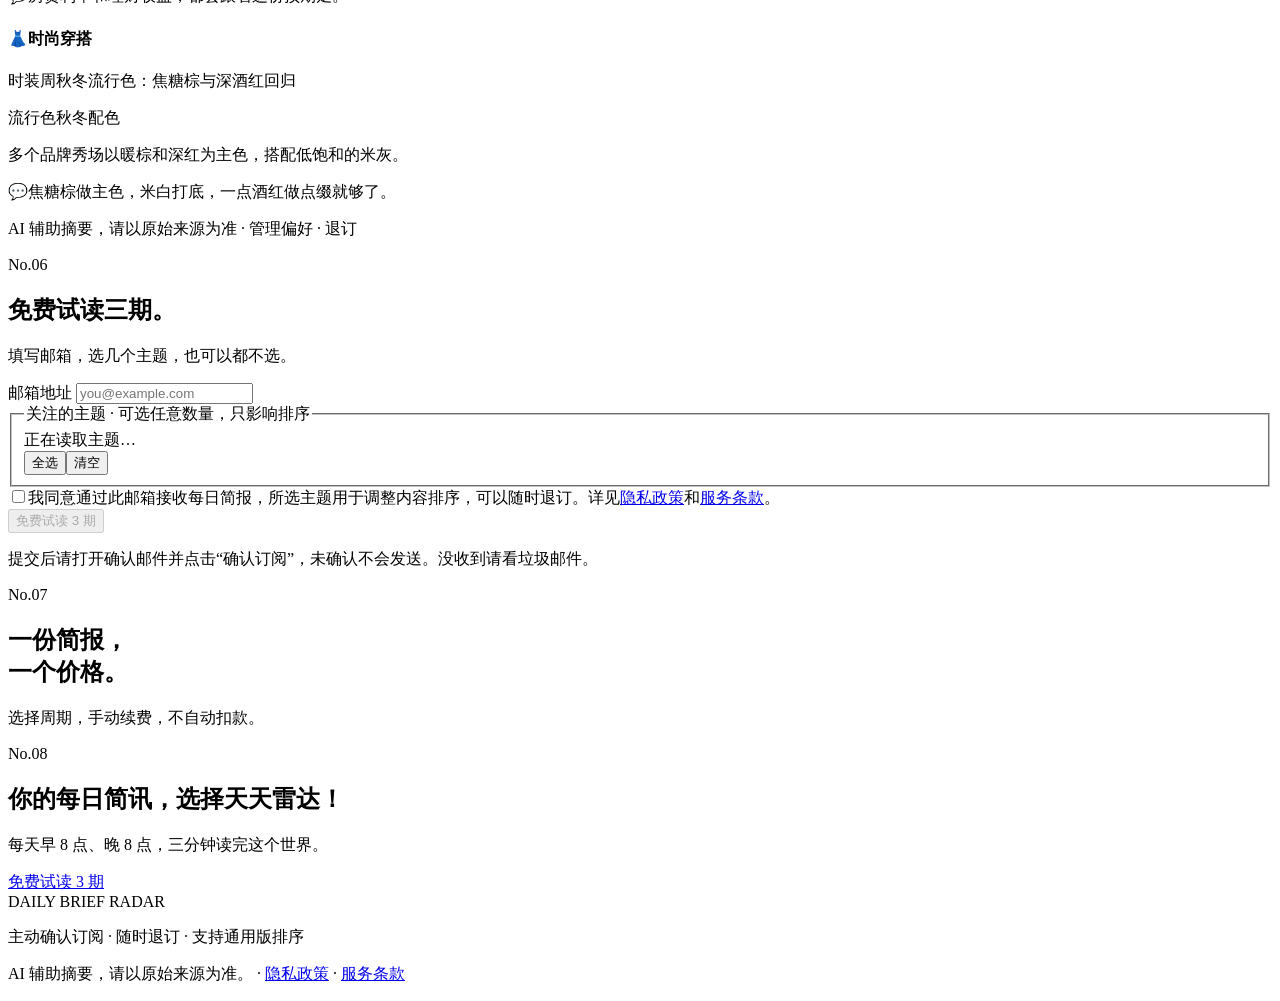
==== commit d30a4eb6: "feat: plain danmaku, larger answer, clock hands over to a phone receiving the mail, plan hover motio" ====
--- a/web/static/index.html
+++ b/web/static/index.html
@@ -66,53 +66,87 @@
             </div>
             <div class="twelve-clock" aria-hidden="true">
               <svg class="clock" viewBox="0 0 400 440" focusable="false">
-                <line class="ck-leg" x1="128" y1="366" x2="98" y2="414"></line>
-                <line class="ck-leg" x1="272" y1="366" x2="302" y2="414"></line>
-                <g transform="rotate(-32 200 230)">
-                  <g class="ck-bell ck-bell-l">
-                    <path class="ck-dome" d="M 158 84 A 42 42 0 0 1 242 84 Z"></path>
-                    <circle class="ck-knob" cx="200" cy="38" r="6"></circle>
-                    <path class="ck-wave" d="M 148 56 q -16 10 -16 32"></path>
-                    <path class="ck-wave" d="M 252 56 q 16 10 16 32"></path>
+                <g class="scene scene-clock">
+                  <line class="ck-leg" x1="128" y1="366" x2="98" y2="414"></line>
+                  <line class="ck-leg" x1="272" y1="366" x2="302" y2="414"></line>
+                  <g transform="rotate(-32 200 230)">
+                    <g class="ck-bell ck-bell-l">
+                      <path class="ck-dome" d="M 158 84 A 42 42 0 0 1 242 84 Z"></path>
+                      <circle class="ck-knob" cx="200" cy="38" r="6"></circle>
+                      <path class="ck-wave" d="M 148 56 q -16 10 -16 32"></path>
+                      <path class="ck-wave" d="M 252 56 q 16 10 16 32"></path>
+                    </g>
+                  </g>
+                  <g transform="rotate(32 200 230)">
+                    <g class="ck-bell ck-bell-r">
+                      <path class="ck-dome" d="M 158 84 A 42 42 0 0 1 242 84 Z"></path>
+                      <circle class="ck-knob" cx="200" cy="38" r="6"></circle>
+                      <path class="ck-wave" d="M 148 56 q -16 10 -16 32"></path>
+                      <path class="ck-wave" d="M 252 56 q 16 10 16 32"></path>
+                    </g>
+                  </g>
+                  <g class="ck-face">
+                    <circle class="ck-body" cx="200" cy="230" r="150"></circle>
+                    <circle class="ck-minutes" cx="200" cy="230" r="136"></circle>
+              <line class="ck-tick" x1="200" y1="98" x2="200" y2="112" transform="rotate(0 200 230)"></line>
+              <line class="ck-tick" x1="200" y1="98" x2="200" y2="112" transform="rotate(30 200 230)"></line>
+              <line class="ck-tick" x1="200" y1="98" x2="200" y2="112" transform="rotate(60 200 230)"></line>
+              <line class="ck-tick" x1="200" y1="98" x2="200" y2="112" transform="rotate(90 200 230)"></line>
+              <line class="ck-tick" x1="200" y1="98" x2="200" y2="112" transform="rotate(120 200 230)"></line>
+              <line class="ck-tick" x1="200" y1="98" x2="200" y2="112" transform="rotate(150 200 230)"></line>
+              <line class="ck-tick" x1="200" y1="98" x2="200" y2="112" transform="rotate(180 200 230)"></line>
+              <line class="ck-tick" x1="200" y1="98" x2="200" y2="112" transform="rotate(210 200 230)"></line>
+              <line class="ck-tick" x1="200" y1="98" x2="200" y2="112" transform="rotate(240 200 230)"></line>
+              <line class="ck-tick" x1="200" y1="98" x2="200" y2="112" transform="rotate(270 200 230)"></line>
+              <line class="ck-tick" x1="200" y1="98" x2="200" y2="112" transform="rotate(300 200 230)"></line>
+              <line class="ck-tick" x1="200" y1="98" x2="200" y2="112" transform="rotate(330 200 230)"></line>
+                    <circle class="ck-track" cx="200" cy="230" r="113"></circle>
+                    <circle class="ck-arc" cx="200" cy="230" r="113" transform="rotate(150 200 230)"></circle>
+                    <text class="ck-num" x="200" y="150">12</text>
+                    <text class="ck-num" x="282" y="230">3</text>
+                    <text class="ck-num" x="200" y="310">6</text>
+                    <text class="ck-num" x="118" y="230">9</text>
+                    <line class="ck-hand ck-hour" x1="200" y1="230" x2="200" y2="172"></line>
+                    <line class="ck-hand ck-minute" x1="200" y1="230" x2="200" y2="128"></line>
+                    <circle class="ck-cap" cx="200" cy="230" r="9"></circle>
                   </g>
                 </g>
-                <g transform="rotate(32 200 230)">
-                  <g class="ck-bell ck-bell-r">
-                    <path class="ck-dome" d="M 158 84 A 42 42 0 0 1 242 84 Z"></path>
-                    <circle class="ck-knob" cx="200" cy="38" r="6"></circle>
-                    <path class="ck-wave" d="M 148 56 q -16 10 -16 32"></path>
-                    <path class="ck-wave" d="M 252 56 q 16 10 16 32"></path>
+                <g class="scene scene-phone">
+                  <g class="ph-body">
+                    <rect class="ph-shell" x="105" y="22" width="190" height="396" rx="36"></rect>
+                    <rect class="ph-speaker" x="172" y="42" width="56" height="8" rx="4"></rect>
+                    <text class="ph-time alt-a" x="200" y="116">20:00</text>
+                    <text class="ph-time alt-b" x="200" y="116">08:00</text>
+                    <text class="ph-date" x="200" y="156">北京时间</text>
+                    <g class="ph-ghost">
+                      <rect x="124" y="326" width="152" height="54" rx="12"></rect>
+                      <line x1="140" y1="346" x2="214" y2="346"></line>
+                      <line x1="140" y1="362" x2="190" y2="362"></line>
+                    </g>
+                    <g class="ph-notif">
+                      <rect class="pn-card" x="120" y="196" width="160" height="108" rx="18"></rect>
+                      <rect class="pn-env" x="134" y="214" width="34" height="26" rx="4"></rect>
+                      <polyline class="pn-flap" points="134,216 151,232 168,216"></polyline>
+                      <text class="pn-app" x="178" y="232">Daily Brief Radar</text>
+                      <text class="pn-title alt-a" x="134" y="271">晚报已送达</text>
+                      <text class="pn-title alt-b" x="134" y="271">早报已送达</text>
+                      <text class="pn-sub" x="134" y="291">三分钟读完，点开阅读</text>
+                    </g>
+                    <g class="pn-badge">
+                      <circle cx="280" cy="196" r="15"></circle>
+                      <text x="280" y="197">1</text>
+                    </g>
+                    <rect class="ph-home" x="172" y="402" width="56" height="6" rx="3"></rect>
                   </g>
-                </g>
-                <g class="ck-face">
-                  <circle class="ck-body" cx="200" cy="230" r="150"></circle>
-                  <circle class="ck-minutes" cx="200" cy="230" r="136"></circle>
-            <line class="ck-tick" x1="200" y1="98" x2="200" y2="112" transform="rotate(0 200 230)"></line>
-            <line class="ck-tick" x1="200" y1="98" x2="200" y2="112" transform="rotate(30 200 230)"></line>
-            <line class="ck-tick" x1="200" y1="98" x2="200" y2="112" transform="rotate(60 200 230)"></line>
-            <line class="ck-tick" x1="200" y1="98" x2="200" y2="112" transform="rotate(90 200 230)"></line>
-            <line class="ck-tick" x1="200" y1="98" x2="200" y2="112" transform="rotate(120 200 230)"></line>
-            <line class="ck-tick" x1="200" y1="98" x2="200" y2="112" transform="rotate(150 200 230)"></line>
-            <line class="ck-tick" x1="200" y1="98" x2="200" y2="112" transform="rotate(180 200 230)"></line>
-            <line class="ck-tick" x1="200" y1="98" x2="200" y2="112" transform="rotate(210 200 230)"></line>
-            <line class="ck-tick" x1="200" y1="98" x2="200" y2="112" transform="rotate(240 200 230)"></line>
-            <line class="ck-tick" x1="200" y1="98" x2="200" y2="112" transform="rotate(270 200 230)"></line>
-            <line class="ck-tick" x1="200" y1="98" x2="200" y2="112" transform="rotate(300 200 230)"></line>
-            <line class="ck-tick" x1="200" y1="98" x2="200" y2="112" transform="rotate(330 200 230)"></line>
-                  <circle class="ck-track" cx="200" cy="230" r="113"></circle>
-                  <circle class="ck-arc" cx="200" cy="230" r="113" transform="rotate(150 200 230)"></circle>
-                  <text class="ck-num" x="200" y="150">12</text>
-                  <text class="ck-num" x="282" y="230">3</text>
-                  <text class="ck-num" x="200" y="310">6</text>
-                  <text class="ck-num" x="118" y="230">9</text>
-                  <line class="ck-hand ck-hour" x1="200" y1="230" x2="200" y2="172"></line>
-                  <line class="ck-hand ck-minute" x1="200" y1="230" x2="200" y2="128"></line>
-                  <circle class="ck-cap" cx="200" cy="230" r="9"></circle>
+                  <path class="ph-wave" d="M 84 150 q -16 50 0 100"></path>
+                  <path class="ph-wave" d="M 62 130 q -24 70 0 140"></path>
+                  <path class="ph-wave" d="M 316 150 q 16 50 0 100"></path>
+                  <path class="ph-wave" d="M 338 130 q 24 70 0 140"></path>
                 </g>
               </svg>
               <p class="clock-cap">
-                <span class="cap-a"><b>08:00 → 20:00</b>12 小时，写成晚报</span>
-                <span class="cap-b"><b>20:00 → 08:00</b>12 小时，写成早报</span>
+                <span class="cap-a"><b>08:00 → 20:00</b>12 小时，写成晚报，发到你的邮箱</span>
+                <span class="cap-b"><b>20:00 → 08:00</b>12 小时，写成早报，发到你的邮箱</span>
               </p>
             </div>
           </section>
@@ -132,8 +166,8 @@
               <h2 id="page-three" class="three-title">三条优势。</h2>
               <ol class="three-list">
                 <li><b>01</b><strong>比短视频更快</strong><span>三分钟读完，不用再刷上一小时。</span></li>
-                <li><b>02</b><strong>比营销号更全</strong><span>十六个主题，从财经、科技到历史、时尚。</span></li>
-                <li><b>03</b><strong>比报道更全面</strong><span>汇总多方来源，讲清影响，附原始来源。</span></li>
+                <li><b>02</b><strong>比营销号更可信</strong><span>每条都附原始来源，随时点开核对。</span></li>
+                <li><b>03</b><strong>比报道更全面</strong><span>十六个主题，从财经、科技到历史、时尚。</span></li>
               </ol>
             </div>
           </section>
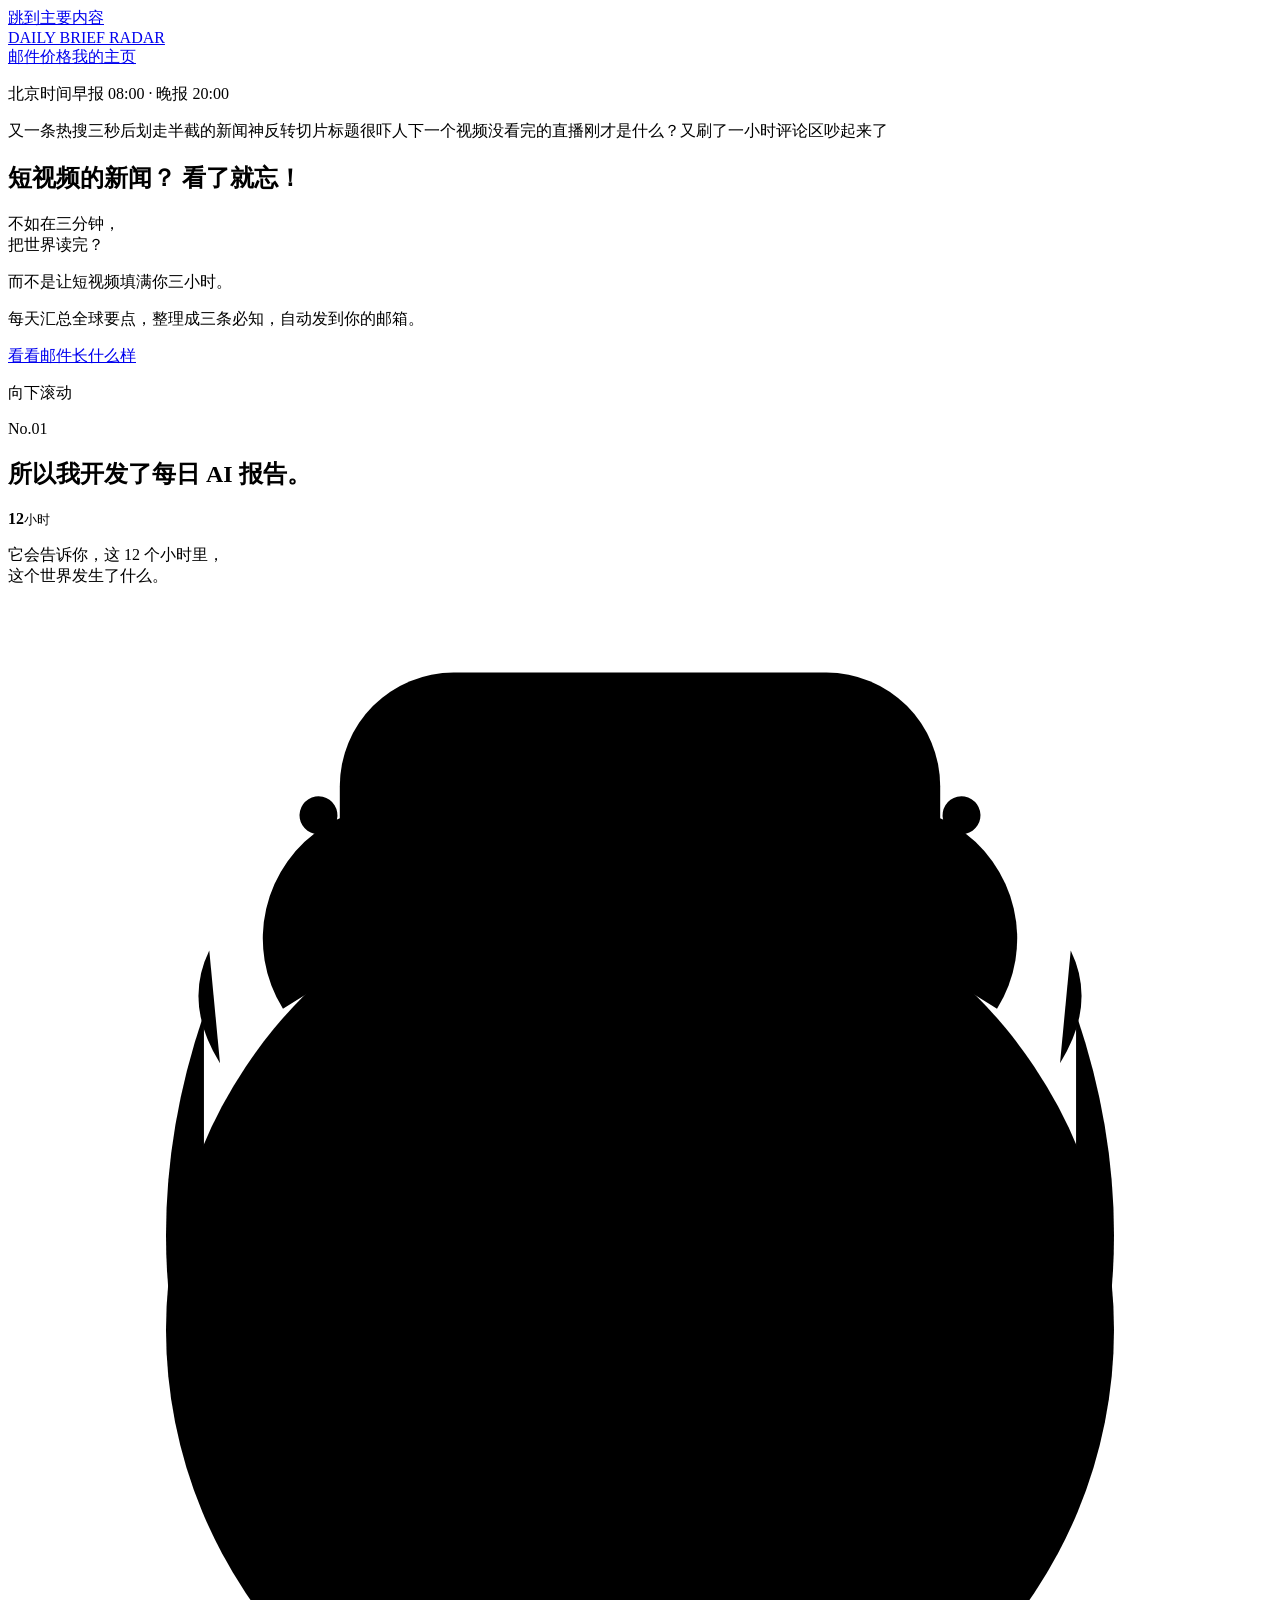
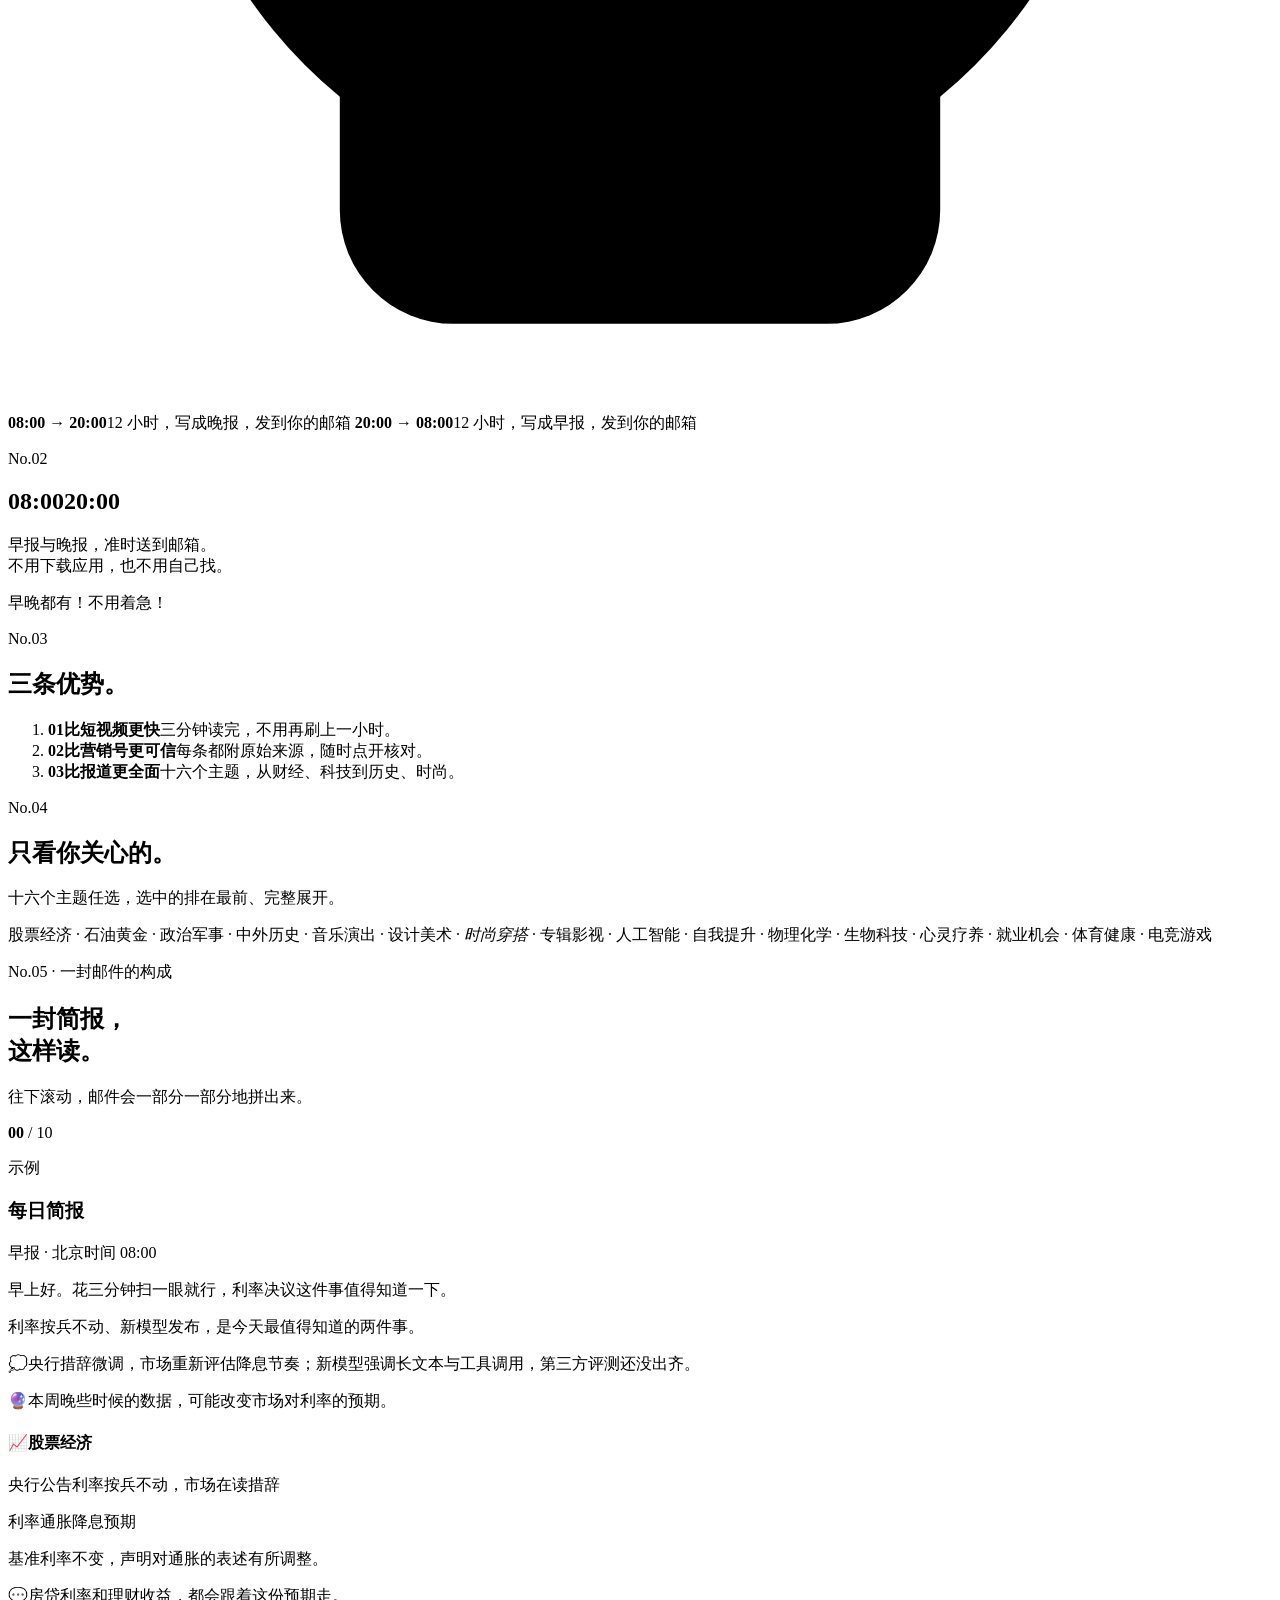
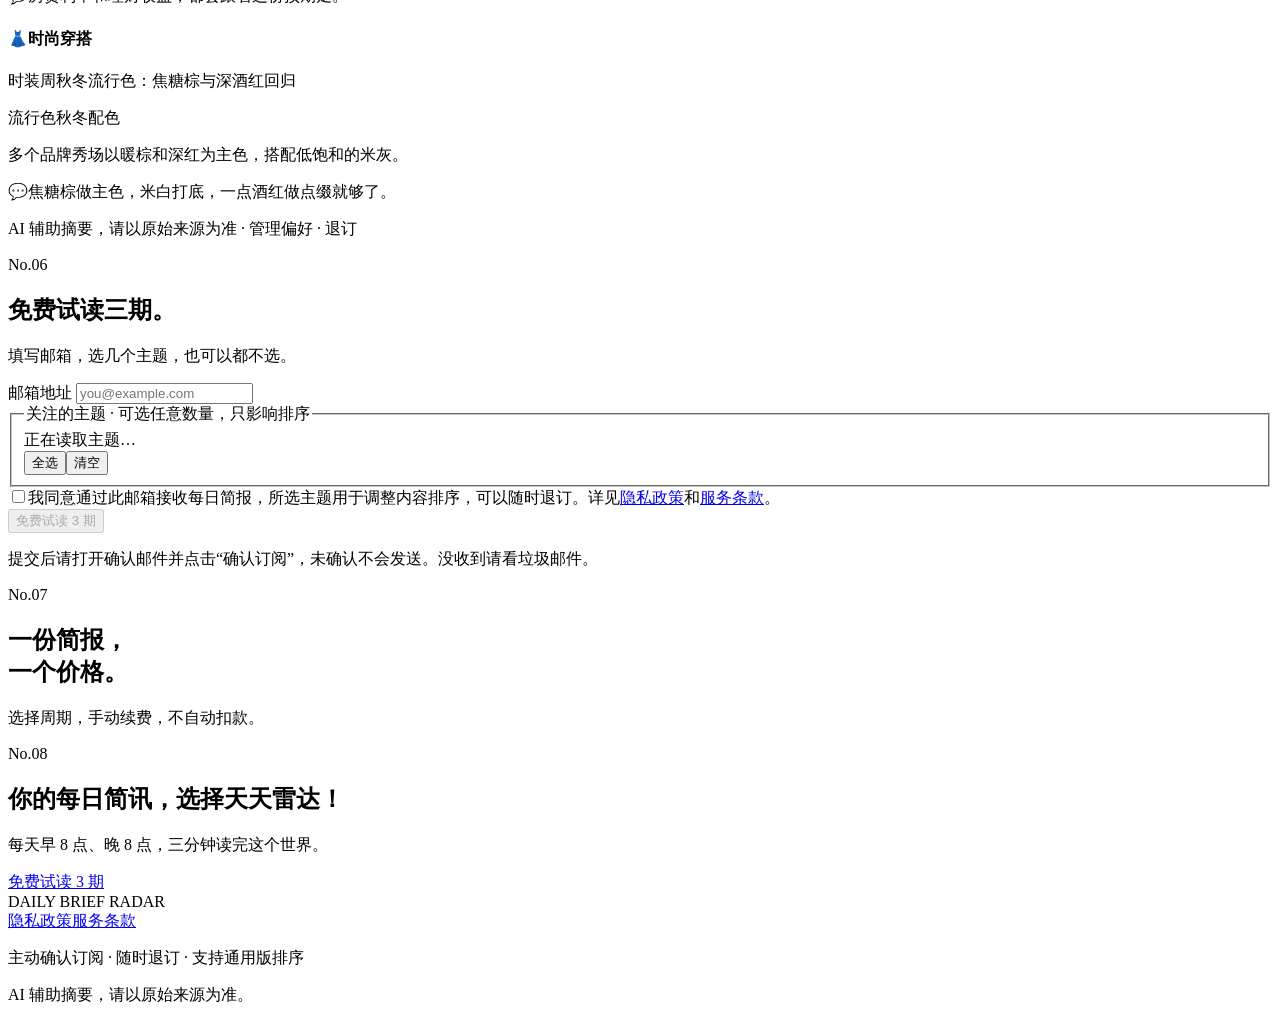
==== commit 69040720: "feat: redesign the footer as an edge-to-edge ink band that joins the finale The footer and the full-" ====
--- a/web/static/index.html
+++ b/web/static/index.html
@@ -497,9 +497,14 @@
       </main>
 
       <footer class="site-footer">
-        <span>DAILY BRIEF RADAR</span>
-        <p>主动确认订阅 · 随时退订 · 支持通用版排序</p>
-        <p>AI 辅助摘要，请以原始来源为准。 · <a href="/privacy">隐私政策</a> · <a href="/terms">服务条款</a></p>
+        <div class="foot-top">
+          <span class="foot-brand">DAILY BRIEF RADAR</span>
+          <div class="foot-links"><a href="/privacy">隐私政策</a><a href="/terms">服务条款</a></div>
+        </div>
+        <div class="foot-bottom">
+          <p>主动确认订阅 · 随时退订 · 支持通用版排序</p>
+          <p>AI 辅助摘要，请以原始来源为准。</p>
+        </div>
       </footer>
     </div>
   </body>
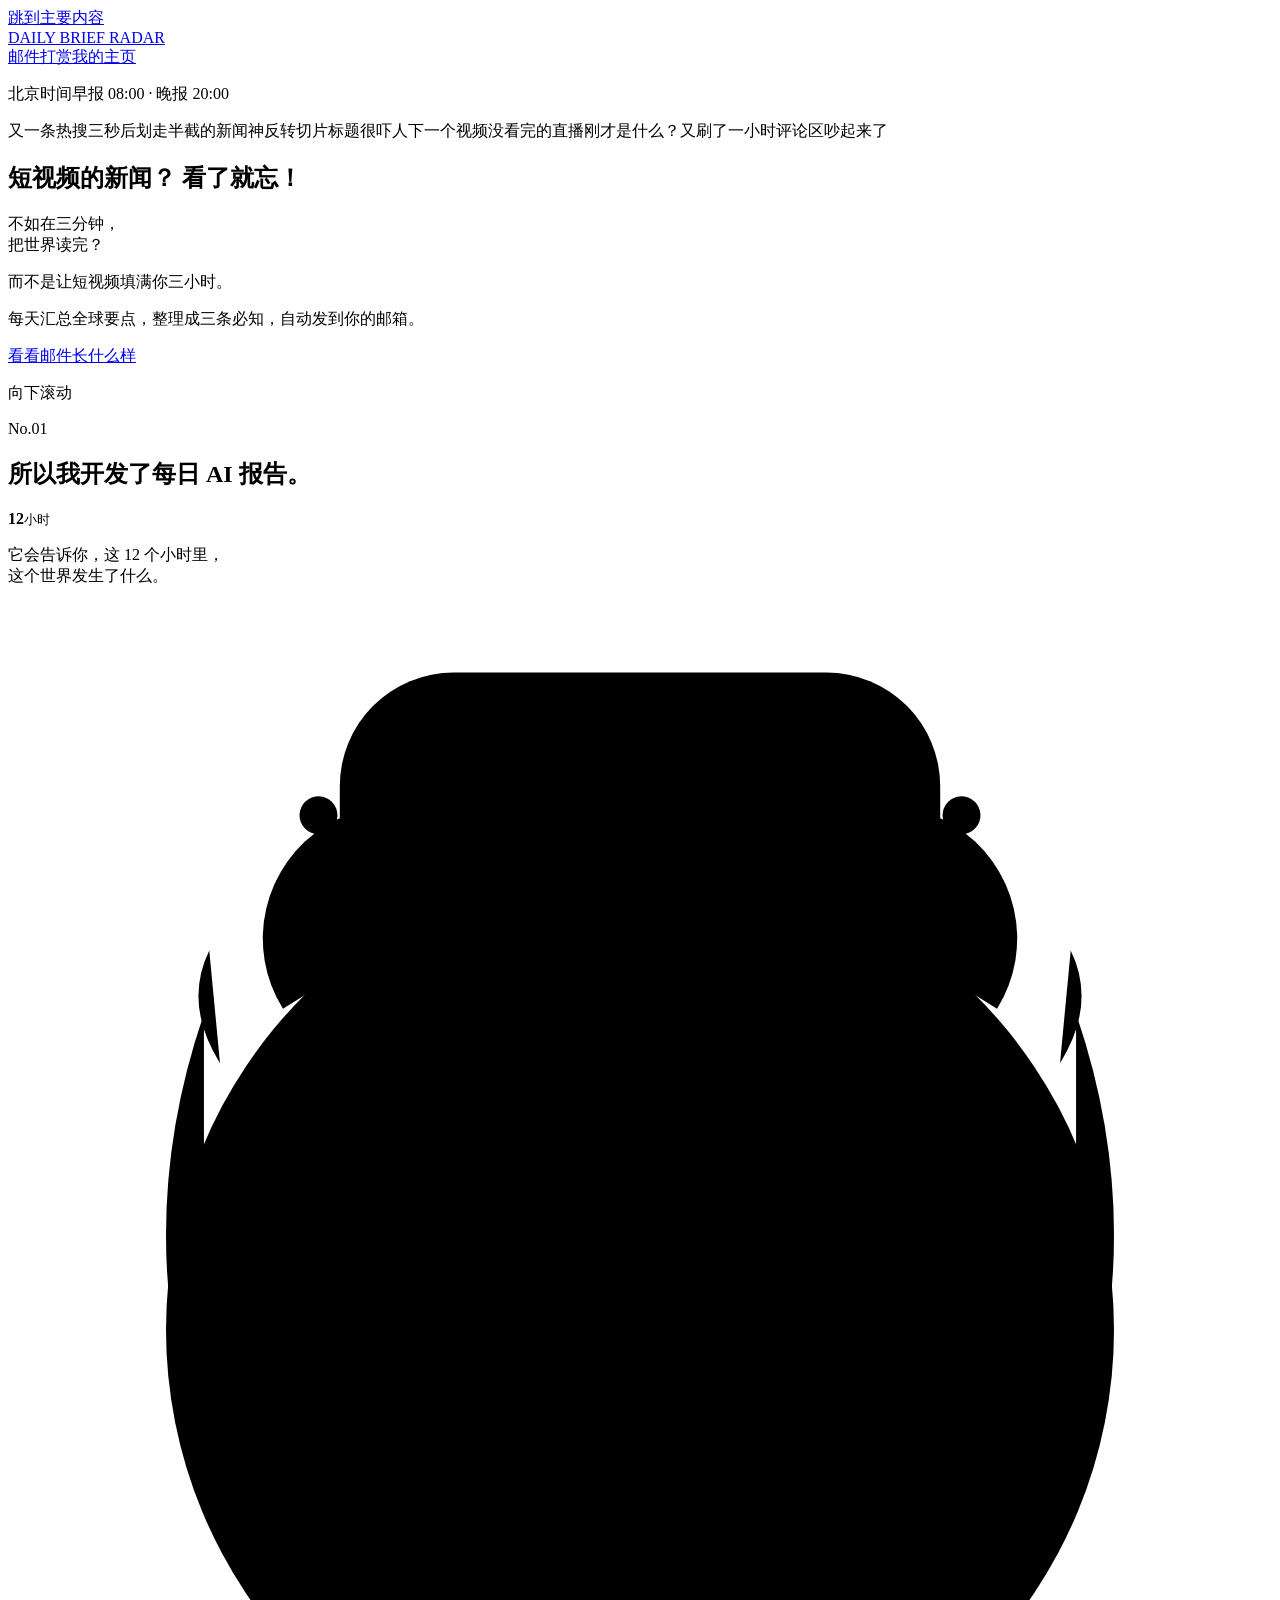
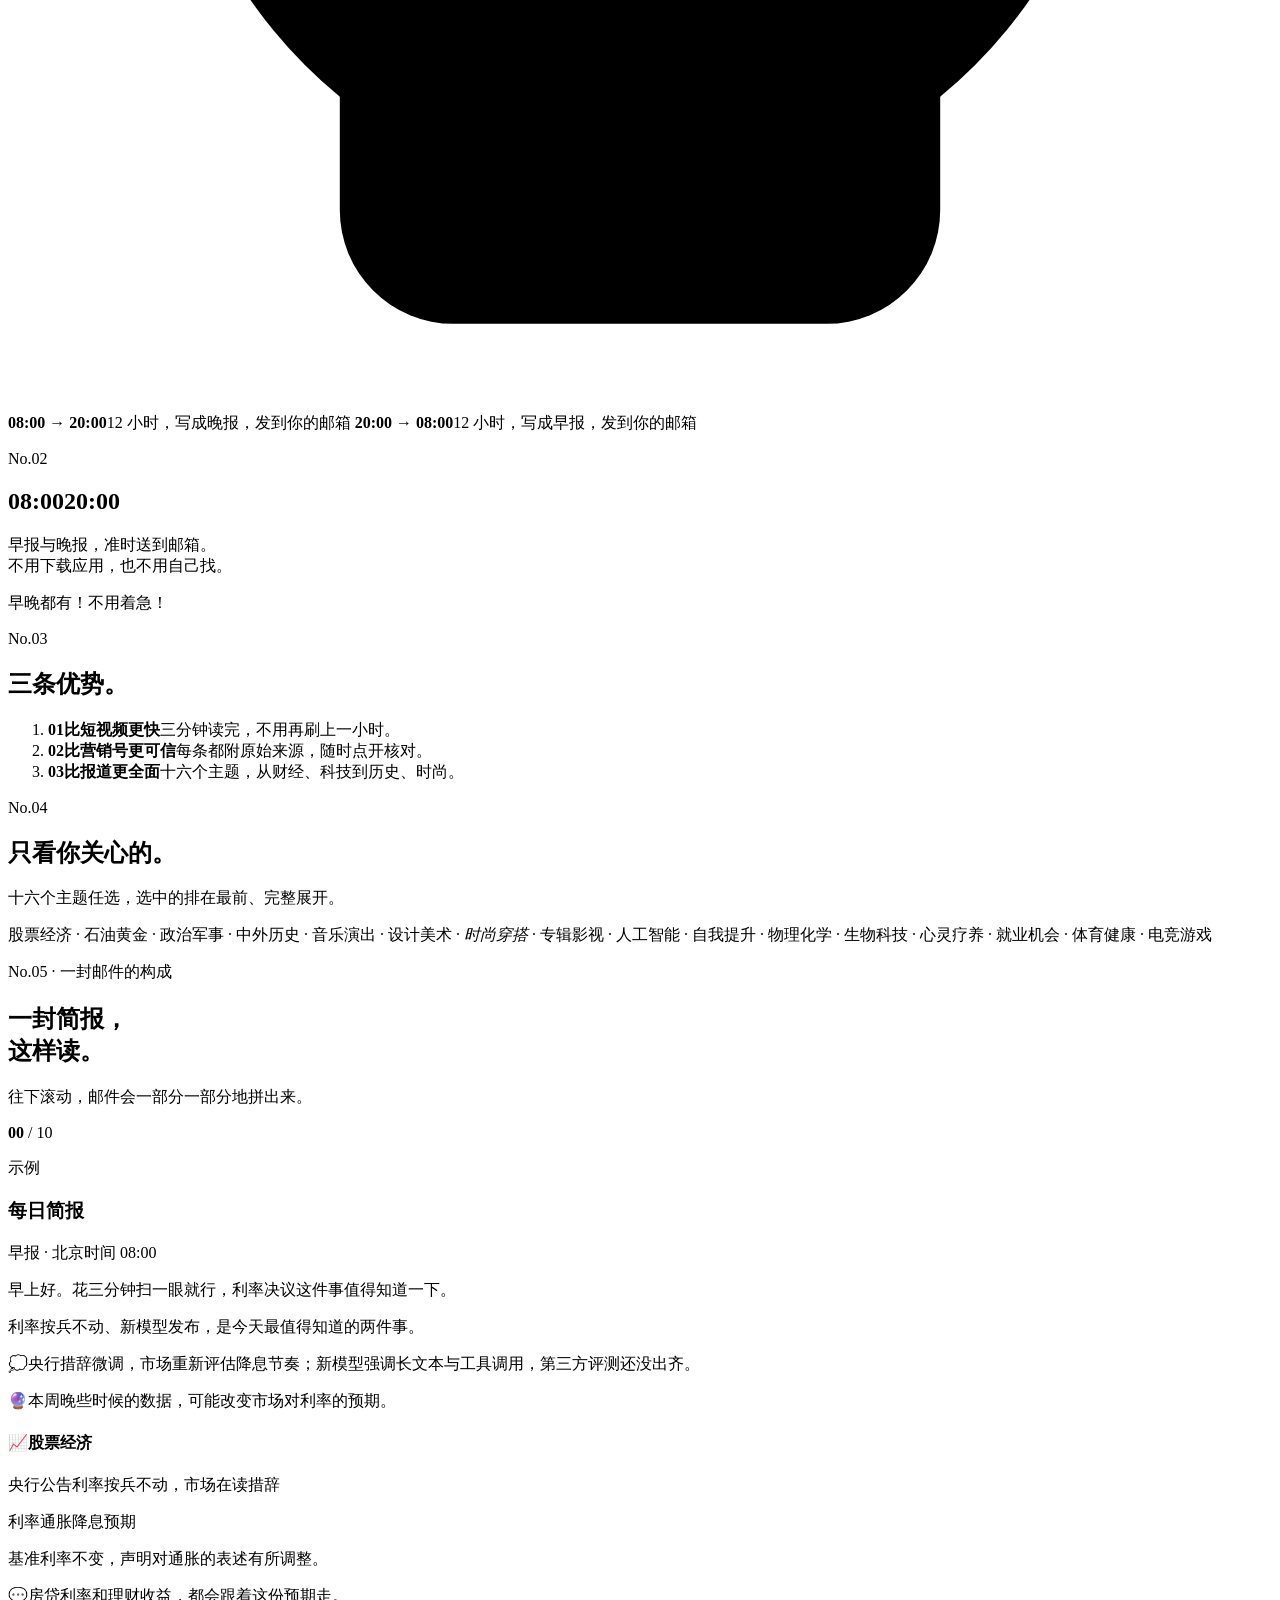
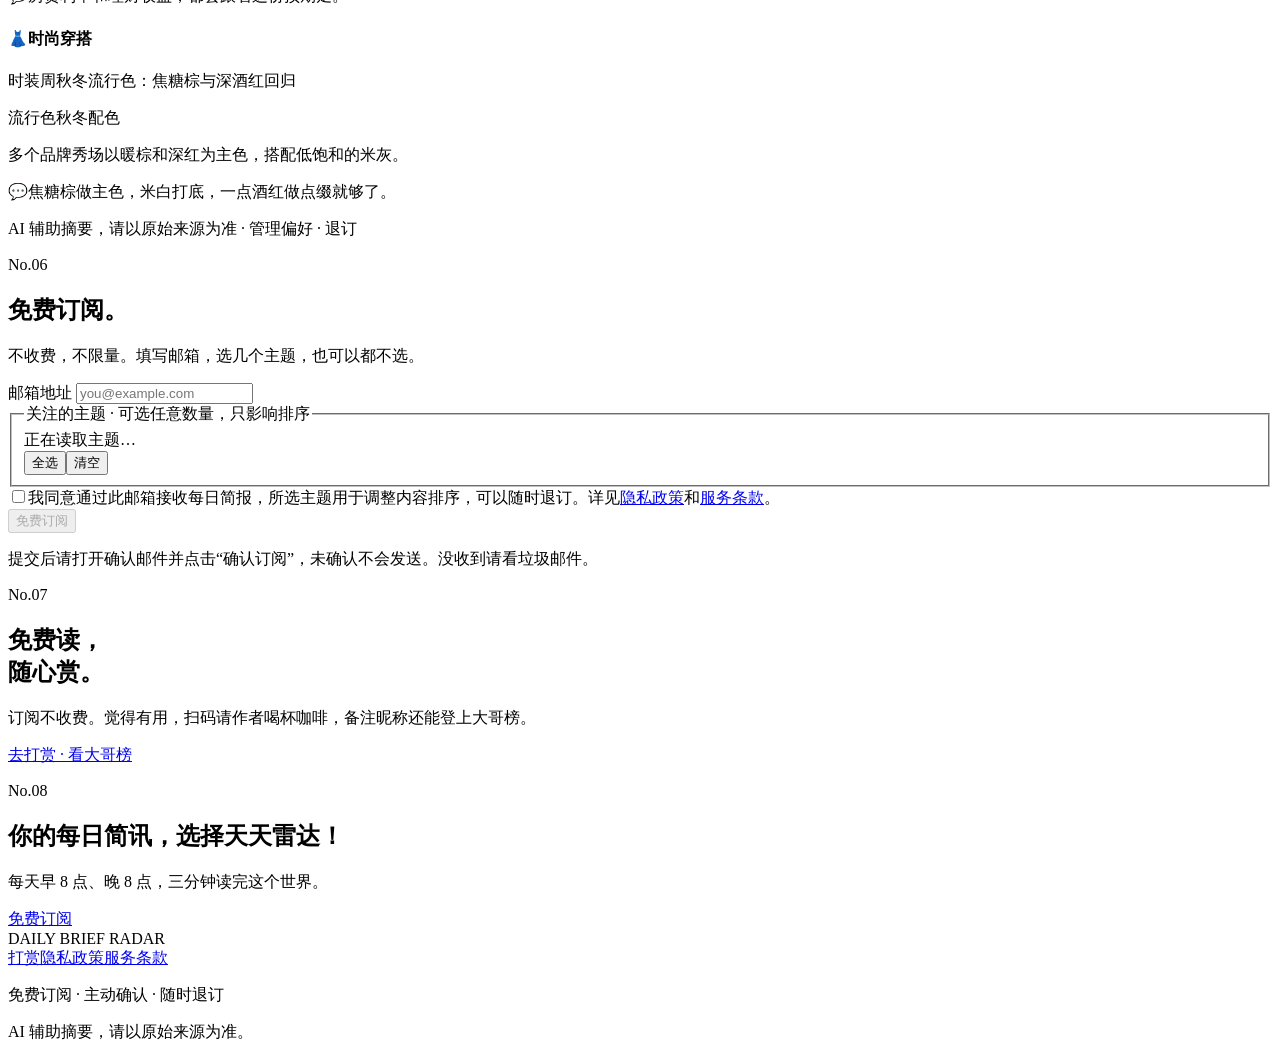
==== commit 22e14aef: "feat: free subscription with voluntary tips and a public leaderboard Replace the pricing page with a" ====
--- a/web/static/index.html
+++ b/web/static/index.html
@@ -24,7 +24,7 @@
           >DAILY BRIEF RADAR</a
         >
         <nav aria-label="主导航">
-          <a href="/#preview">邮件</a><a href="/#plans">价格</a
+          <a href="/#preview">邮件</a><a href="/support">打赏</a
           ><a id="home-link" href="/manage">我的主页</a>
         </nav>
       </header>
@@ -247,8 +247,8 @@
 
           <section id="subscribe" class="subscribe-section" aria-labelledby="subscribe-heading">
             <p class="page-no">No.06</p>
-            <h2 id="subscribe-heading" class="page-big"><span>免费试读三期。</span></h2>
-            <p class="page-small">填写邮箱，选几个主题，也可以都不选。</p>
+            <h2 id="subscribe-heading" class="page-big"><span>免费订阅。</span></h2>
+            <p class="page-small">不收费，不限量。填写邮箱，选几个主题，也可以都不选。</p>
             <form id="subscribe-form">
               <div class="email-field">
                 <label class="field-label" for="email">邮箱地址</label>
@@ -280,7 +280,7 @@
               >
               <div class="subscribe-actions">
                 <button class="button primary compact" id="subscribe-button" type="submit" disabled>
-                  免费试读 3 期
+                  免费订阅
                 </button>
                 <p class="form-note">提交后请打开确认邮件并点击“确认订阅”，未确认不会发送。没收到请看垃圾邮件。</p>
               </div>
@@ -288,11 +288,11 @@
             </form>
           </section>
 
-          <section id="plans" class="plans-section" aria-labelledby="plans-heading">
+          <section id="tips" class="plans-section tips-section" aria-labelledby="tips-heading">
             <p class="page-no">No.07</p>
-            <h2 id="plans-heading" class="page-big"><span>一份简报，<br />一个价格。</span></h2>
-            <p class="page-small">选择周期，手动续费，不自动扣款。</p>
-            <div id="plan-options" class="plans-grid"></div>
+            <h2 id="tips-heading" class="page-big"><span>免费读，<br />随心赏。</span></h2>
+            <p class="page-small">订阅不收费。觉得有用，扫码请作者喝杯咖啡，备注昵称还能登上大哥榜。</p>
+            <a class="button primary cta" href="/support">去打赏 · 看大哥榜</a>
           </section>
 
           <section class="page finale" aria-labelledby="finale-heading">
@@ -300,7 +300,7 @@
             <p class="page-no">No.08</p>
             <h2 id="finale-heading" class="page-big"><span>你的每日简讯，</span><span>选择天天雷达！</span></h2>
             <p class="page-small">每天早 8 点、晚 8 点，三分钟读完这个世界。</p>
-            <a class="button primary cta finale-cta" href="#subscribe">免费试读 3 期</a>
+            <a class="button primary cta finale-cta" href="#subscribe">免费订阅</a>
           </section>
         </div>
 
@@ -311,14 +311,14 @@
           aria-labelledby="confirmation-heading"
         >
           <p class="panel-context">邮箱确认</p>
-          <h1 id="confirmation-heading">开始你的三期试读。</h1>
+          <h1 id="confirmation-heading">确认邮箱，开始阅读。</h1>
           <p>
             <strong>还差最后一步：请点击下方按钮，订阅才会生效。</strong>
             确认后，北京时间每天 08:00 和 20:00
             各收到一封简报。你可以随时调整排序，或停止接收邮件。
           </p>
           <button id="confirm-button" class="button primary">
-            确认邮箱并开始试读
+            确认邮箱并开始阅读
           </button>
           <p id="confirm-feedback" class="feedback" role="status"></p>
         </section>
@@ -348,7 +348,7 @@
           </form>
           <p id="login-feedback" class="feedback" role="status" aria-live="polite"></p>
           <p class="form-note">
-            还没有订阅？<a href="/#subscribe">选择主题，免费试读</a>
+            还没有订阅？<a href="/#subscribe">选择主题，免费订阅</a>
           </p>
         </section>
 
@@ -406,7 +406,7 @@
             </button>
           </form>
           <p id="management-feedback" class="feedback" role="status"></p>
-          <div id="renewal" class="renewal-options">
+          <div id="renewal" class="renewal-options" hidden>
             <h2>选择续费周期</h2>
             <p>提前续费保留剩余天数。到期后有三天宽限期。</p>
             <div id="renewal-plan-options" class="renewal-buttons"></div>
@@ -430,6 +430,7 @@
           <p class="account-actions">
             <a id="unsubscribe-link" href="/unsubscribe">停止接收每日邮件</a>
             · <a id="delete-link" href="/delete">删除账号</a>
+            · <a href="/support">觉得有用？打赏一下</a>
           </p>
         </section>
 
@@ -499,10 +500,10 @@
       <footer class="site-footer">
         <div class="foot-top">
           <span class="foot-brand">DAILY BRIEF RADAR</span>
-          <div class="foot-links"><a href="/privacy">隐私政策</a><a href="/terms">服务条款</a></div>
+          <div class="foot-links"><a href="/support">打赏</a><a href="/privacy">隐私政策</a><a href="/terms">服务条款</a></div>
         </div>
         <div class="foot-bottom">
-          <p>主动确认订阅 · 随时退订 · 支持通用版排序</p>
+          <p>免费订阅 · 主动确认 · 随时退订</p>
           <p>AI 辅助摘要，请以原始来源为准。</p>
         </div>
       </footer>
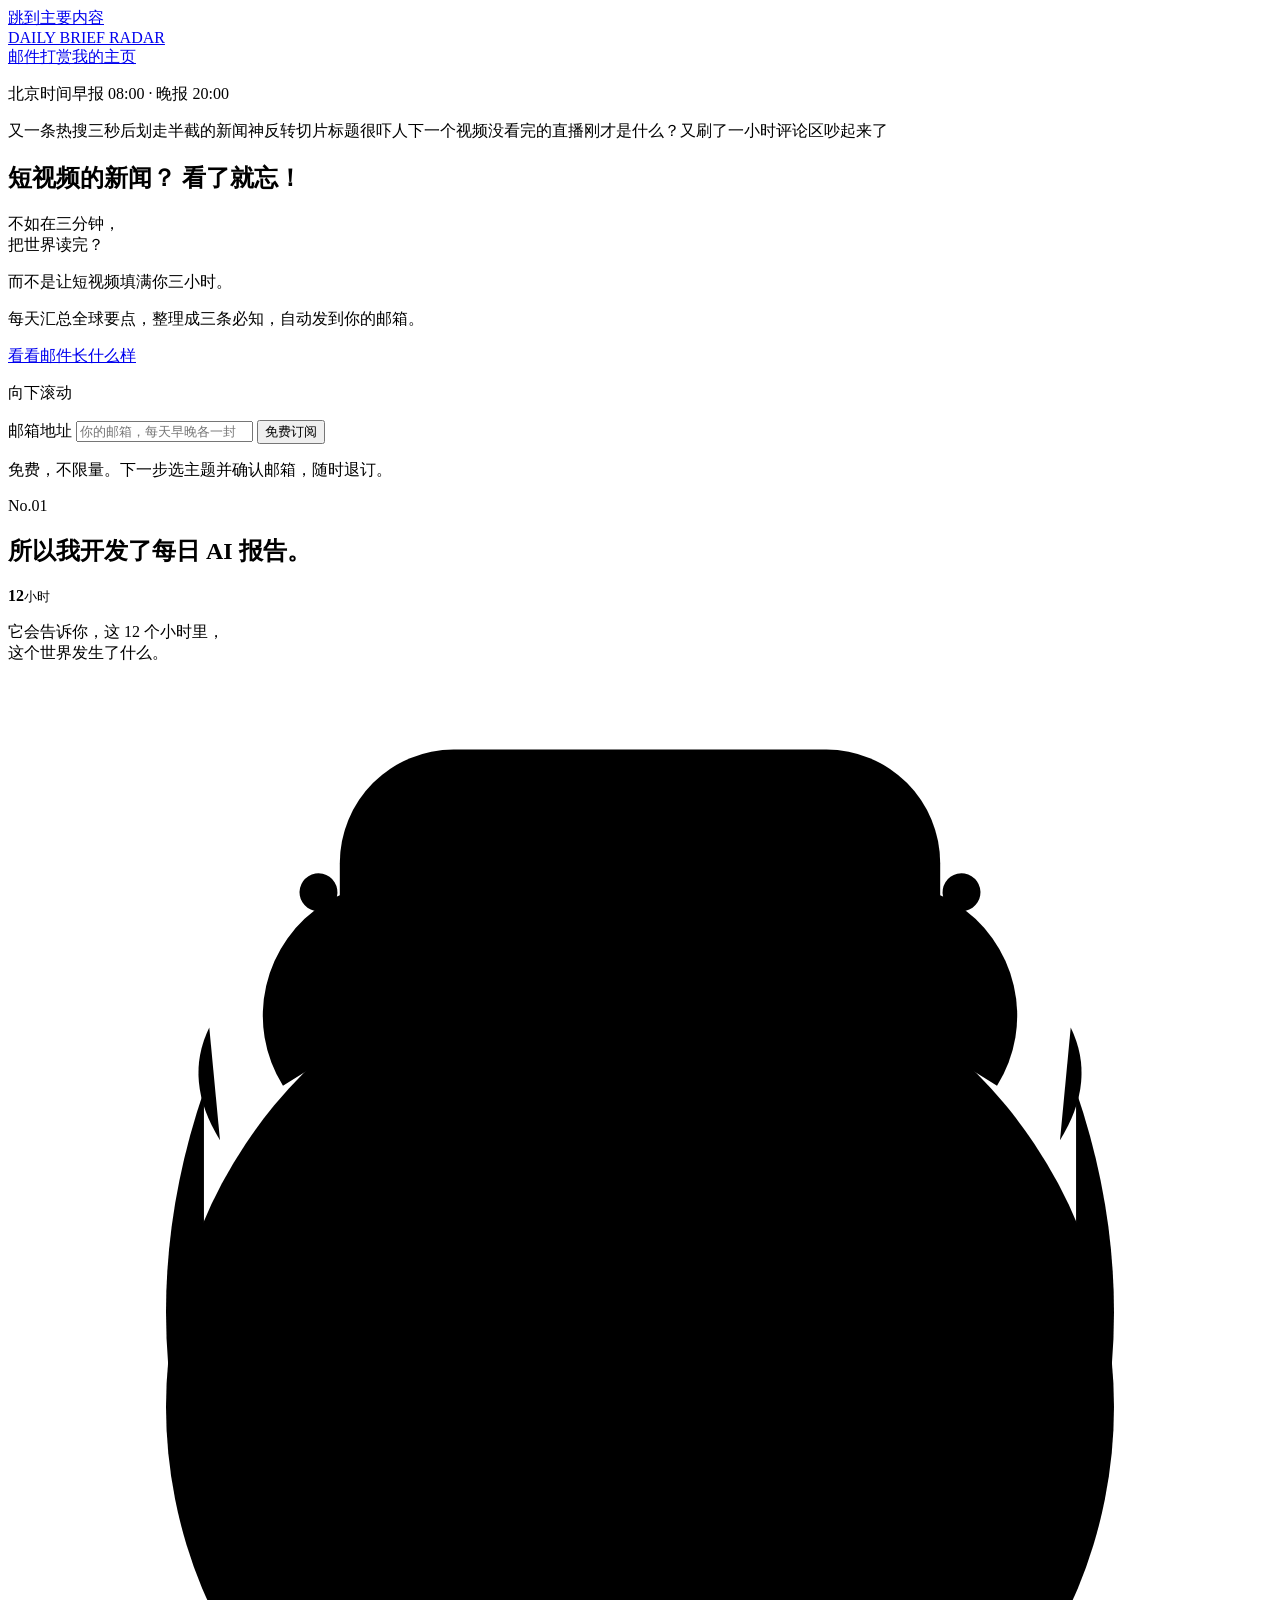
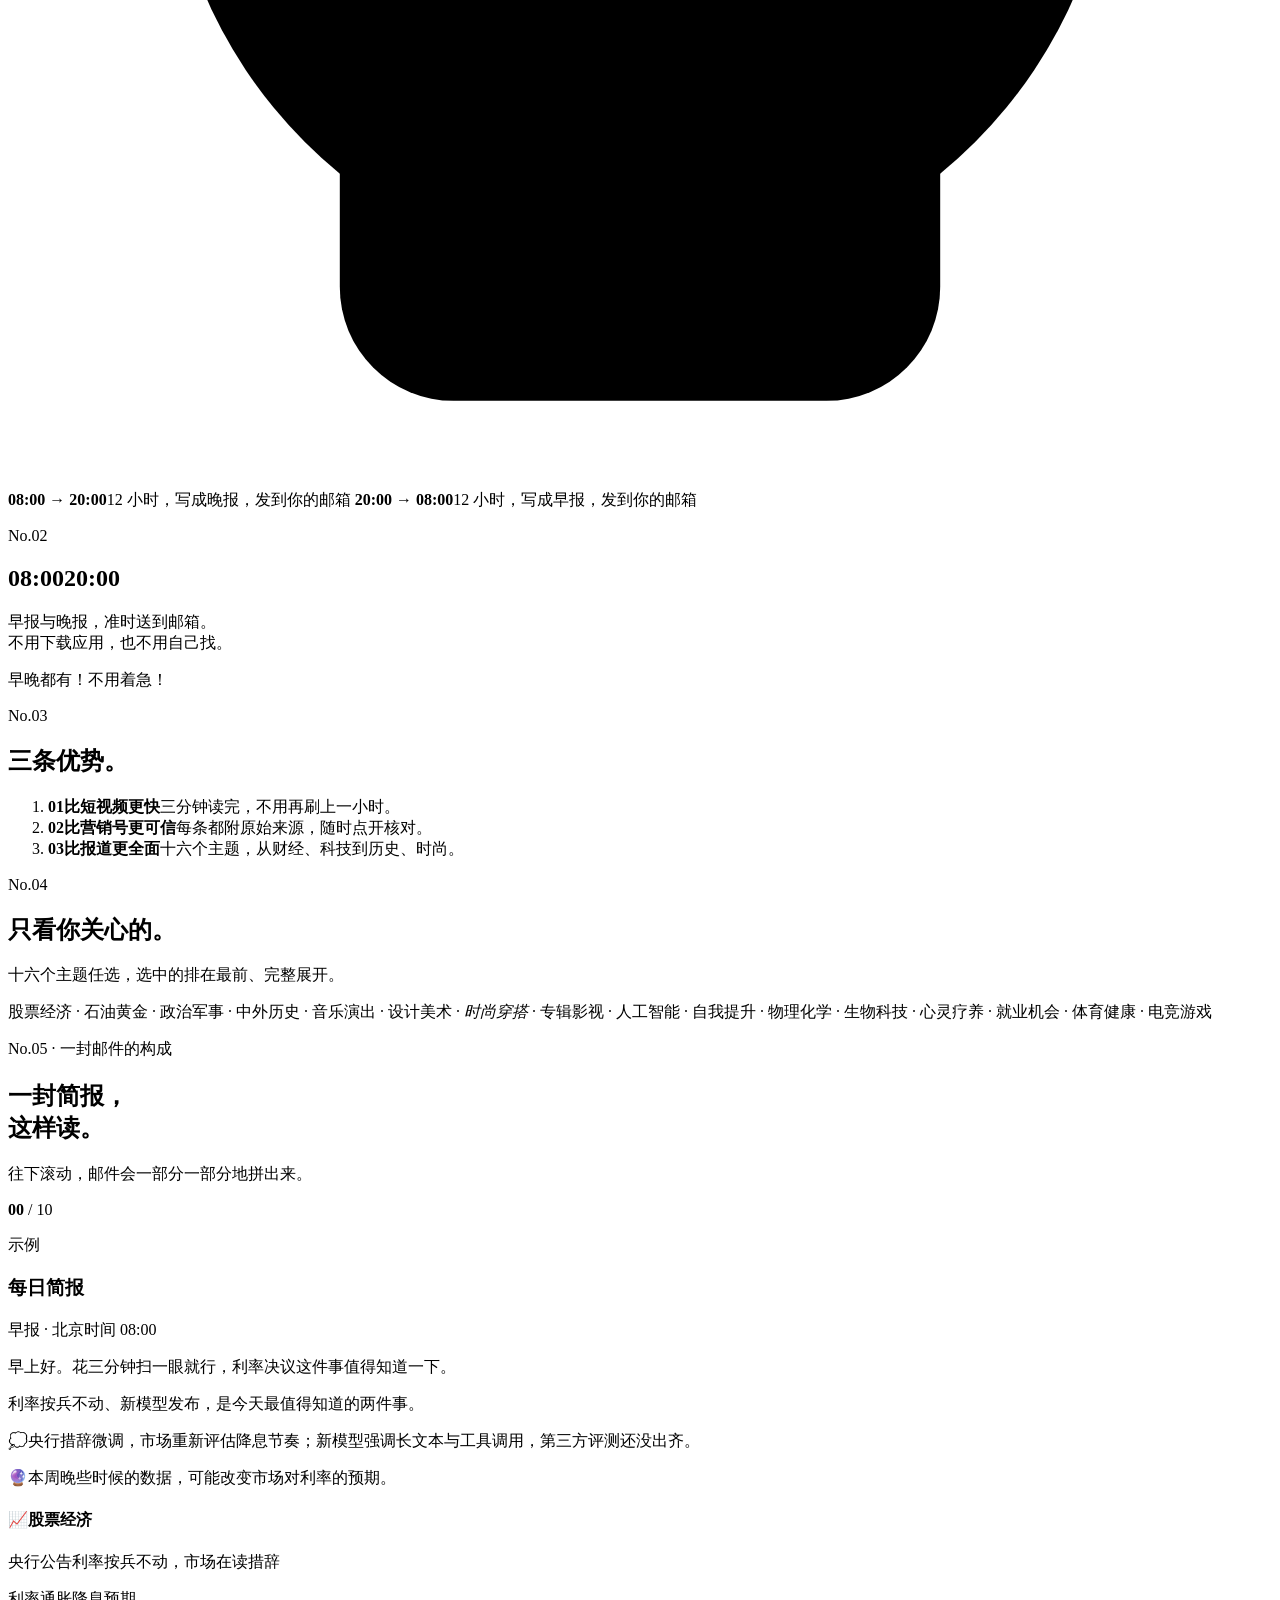
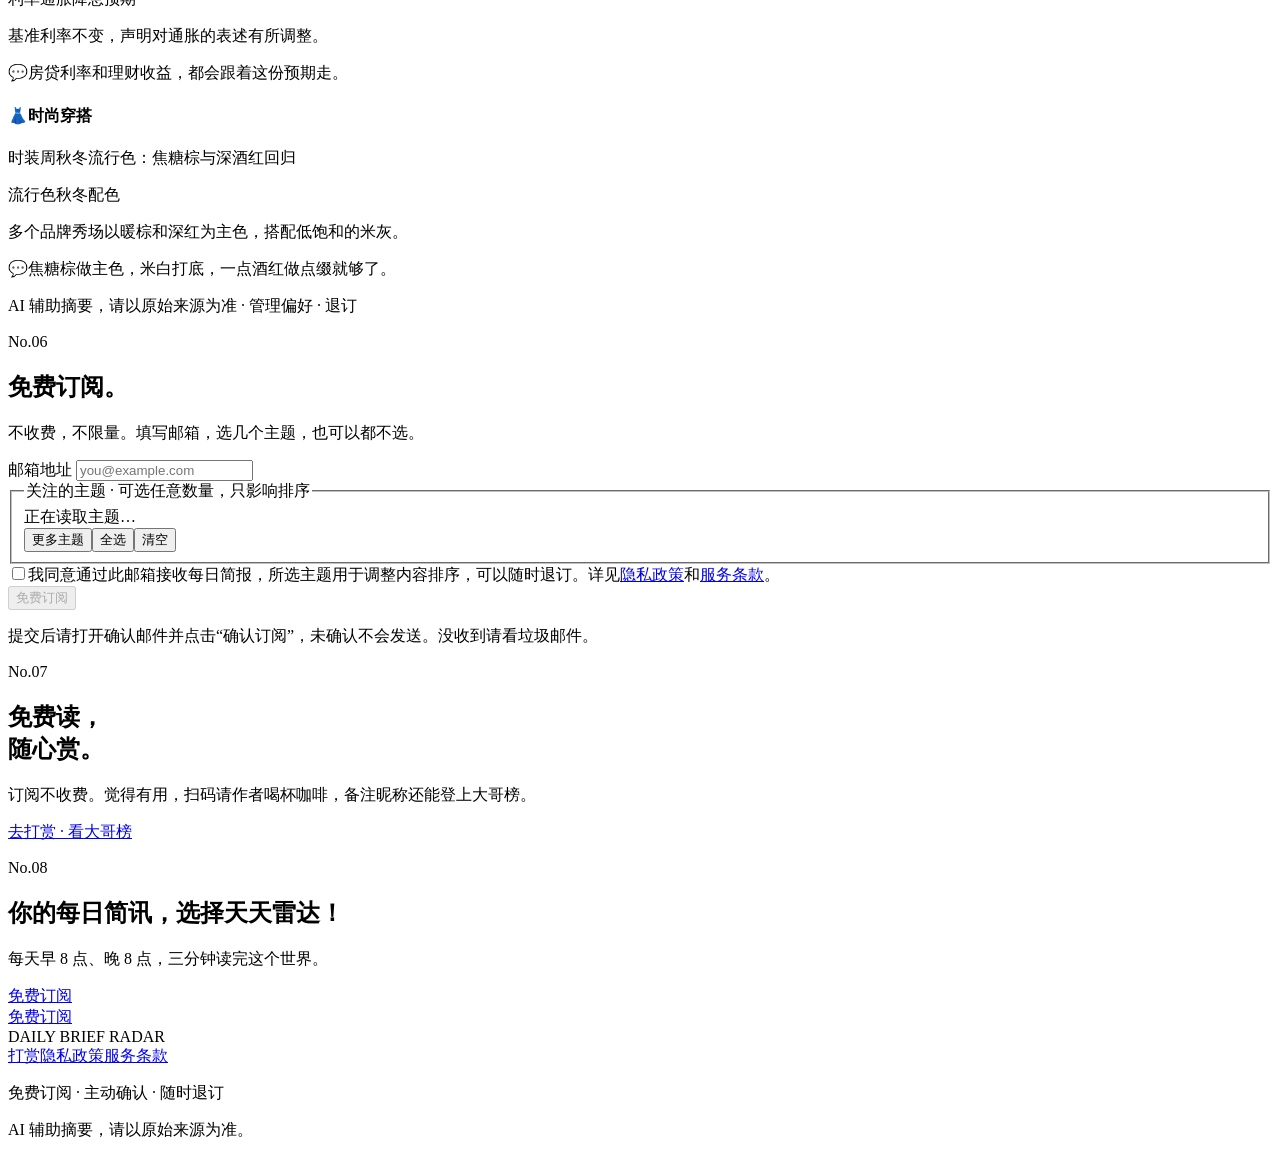
==== commit 89b40c93: "feat: first-screen email field, collapsed signup topics and post-tip steps Adds a sticky one-field s" ====
--- a/web/static/index.html
+++ b/web/static/index.html
@@ -53,6 +53,21 @@
               </div>
               <p class="scroll-hint" aria-hidden="true"><span>向下滚动</span><i></i></p>
             </div>
+          <form id="hero-capture" class="hero-capture" aria-label="快速订阅">
+            <div class="capture-row">
+              <label class="visually-hidden" for="hero-email">邮箱地址</label>
+              <input
+                id="hero-email"
+                type="email"
+                autocomplete="email"
+                placeholder="你的邮箱，每天早晚各一封"
+                maxlength="254"
+                required
+              />
+              <button class="button primary" type="submit">免费订阅</button>
+            </div>
+            <p class="capture-note">免费，不限量。下一步选主题并确认邮箱，随时退订。</p>
+          </form>
           </section>
 
           <section class="page page-twelve" aria-labelledby="page-twelve">
@@ -268,7 +283,8 @@
                 <div class="topic-tools">
                   <span data-topic-count role="status" aria-live="polite">正在读取主题…</span>
                   <div>
-                    <button type="button" data-topic-action="all">全选</button
+                    <button type="button" data-topic-action="more" aria-expanded="false">更多主题</button
+                    ><button type="button" data-topic-action="all">全选</button
                     ><button type="button" data-topic-action="clear">清空</button>
                   </div>
                 </div>
@@ -302,6 +318,8 @@
             <p class="page-small">每天早 8 点、晚 8 点，三分钟读完这个世界。</p>
             <a class="button primary cta finale-cta" href="#subscribe">免费订阅</a>
           </section>
+
+          <a class="sticky-cta" href="#subscribe" aria-label="免费订阅，跳到订阅表单">免费订阅</a>
         </div>
 
         <section
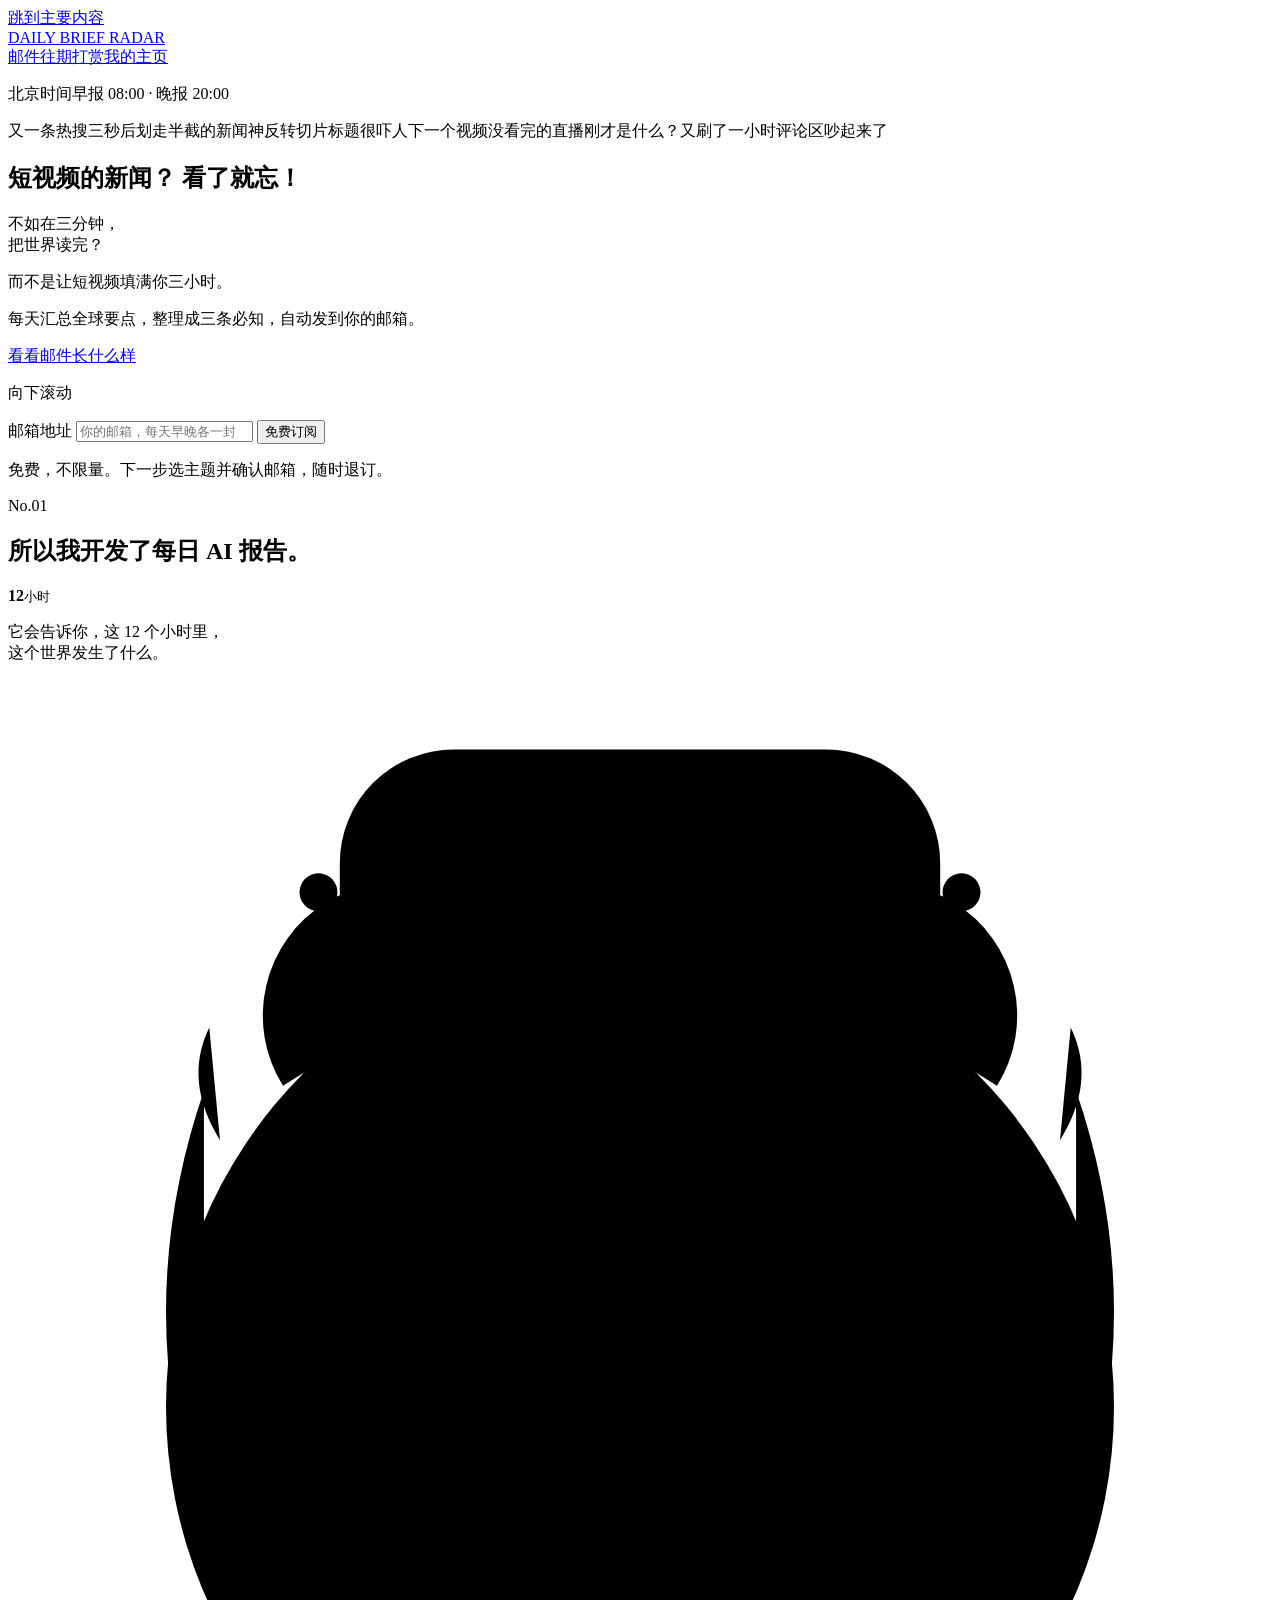
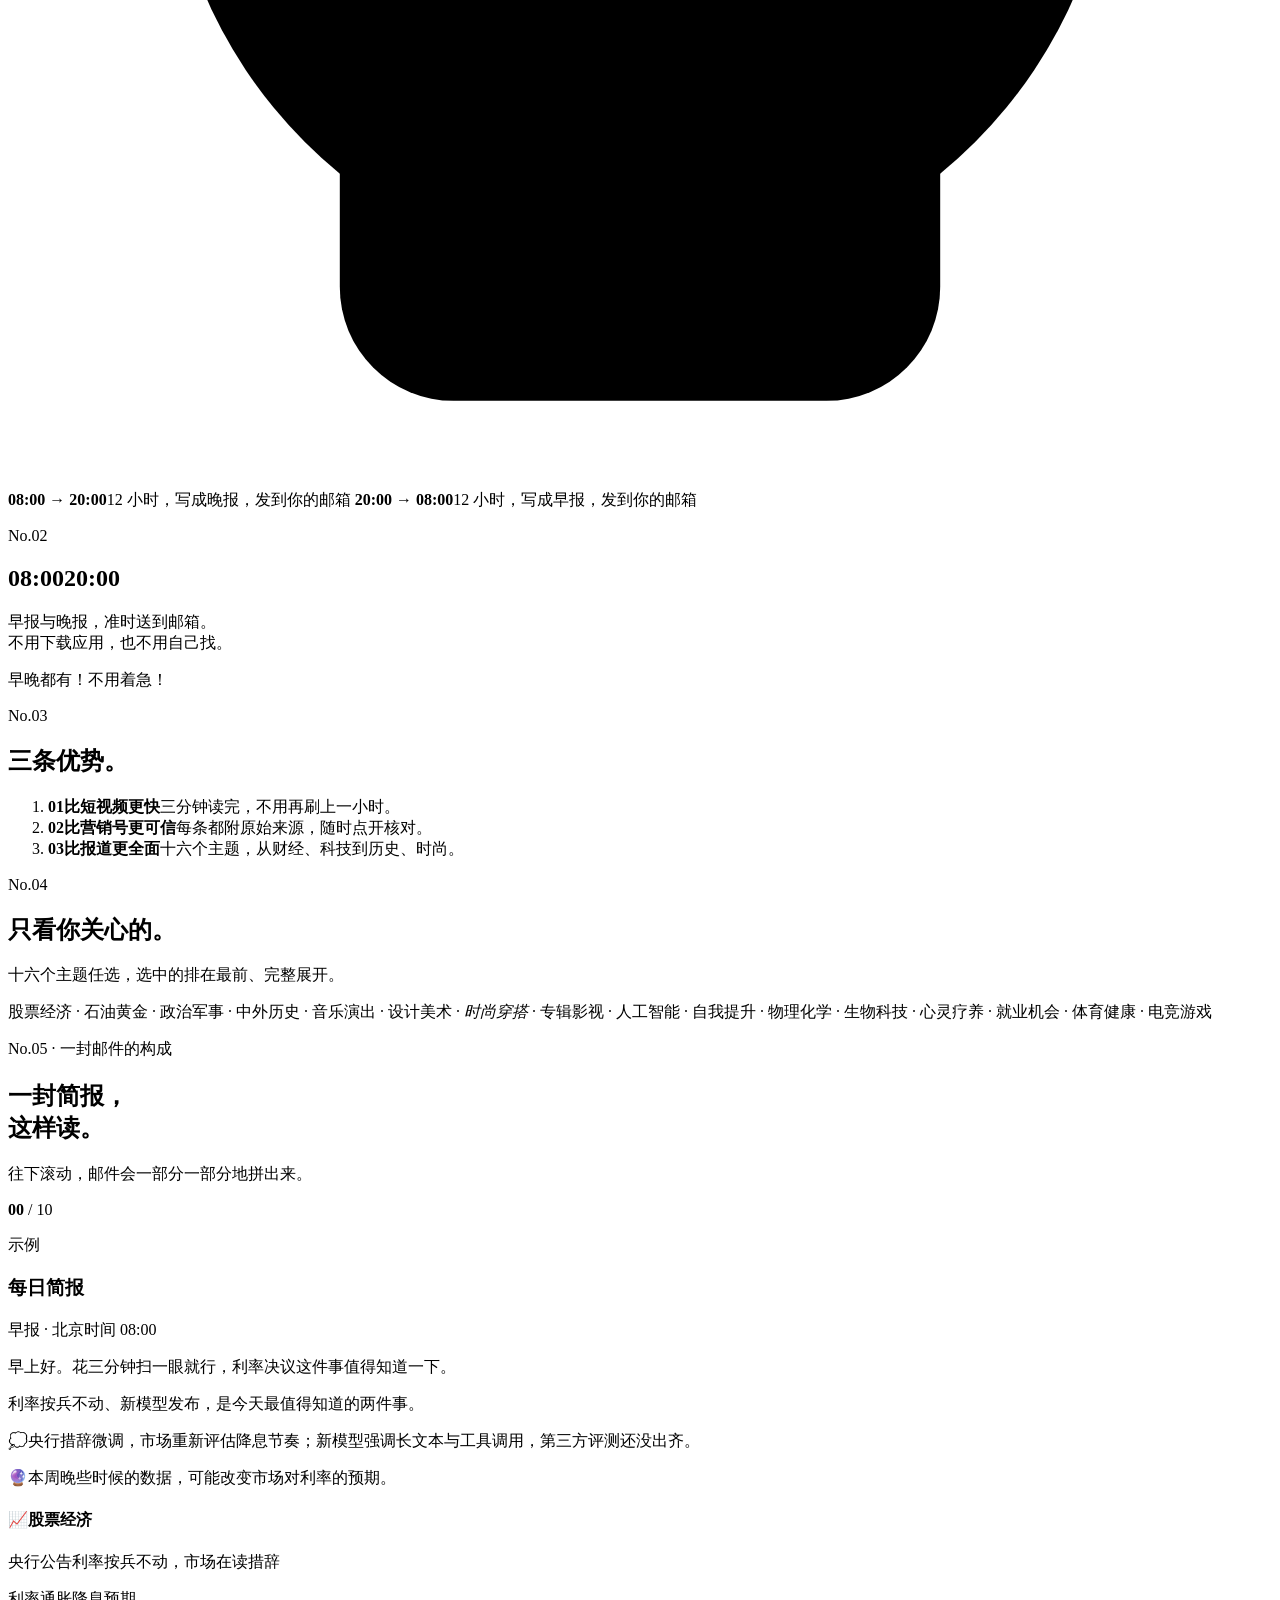
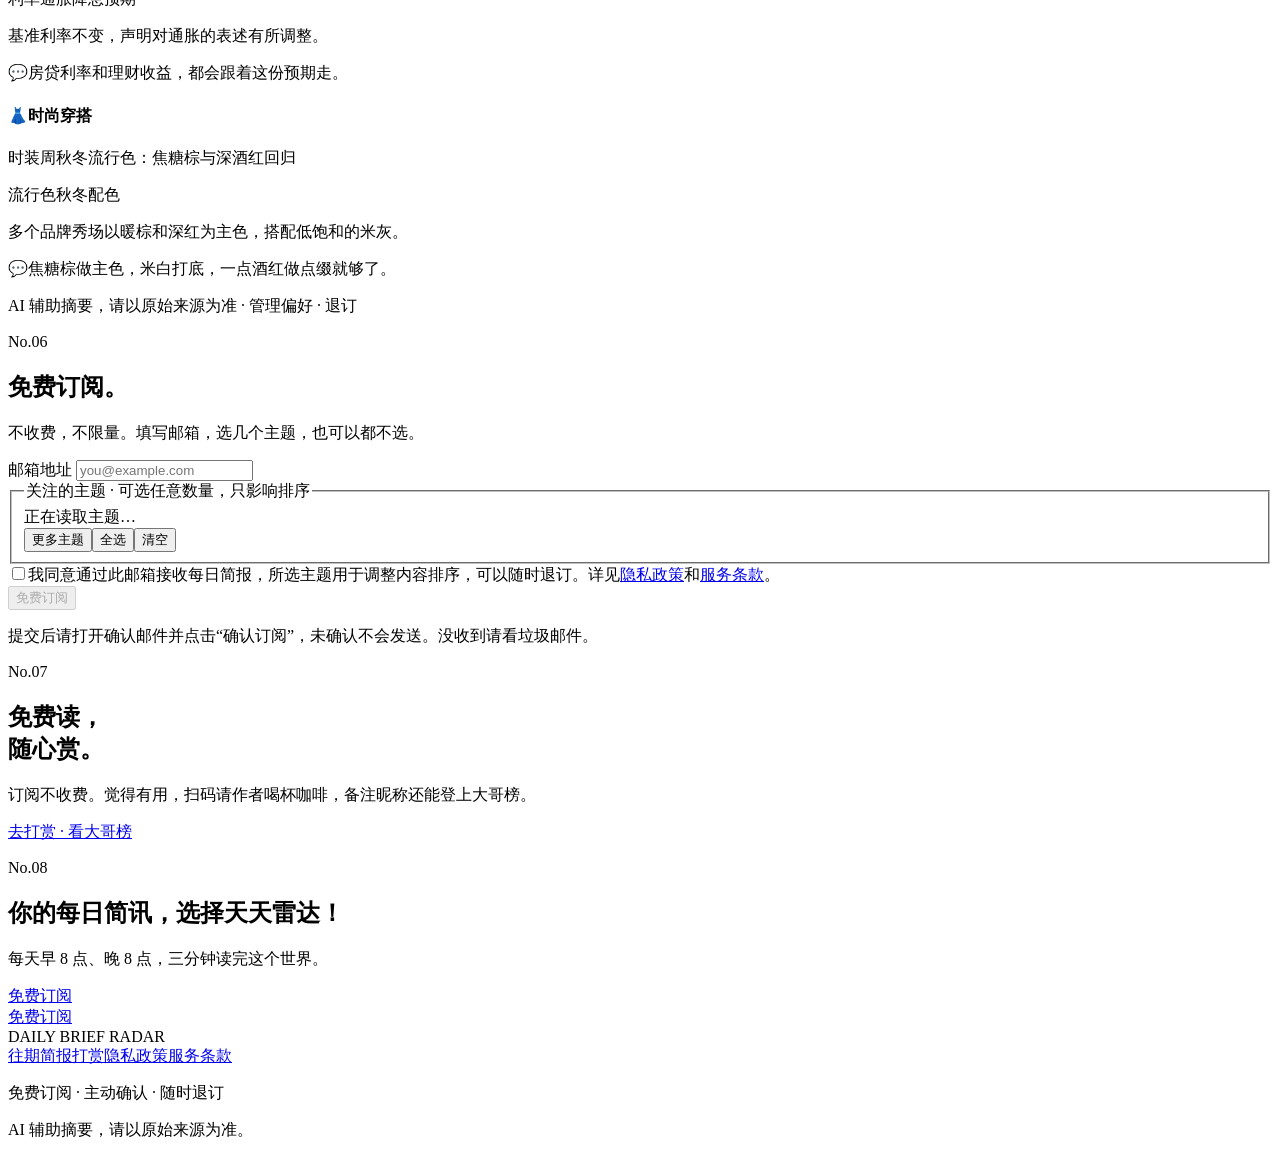
==== commit 84343cfb: "feat: public archive of sent briefs with keyword and topic search /archive lists past morning and ev" ====
--- a/web/static/index.html
+++ b/web/static/index.html
@@ -24,7 +24,7 @@
           >DAILY BRIEF RADAR</a
         >
         <nav aria-label="主导航">
-          <a href="/#preview">邮件</a><a href="/support">打赏</a
+          <a href="/#preview">邮件</a><a href="/archive">往期</a><a href="/support">打赏</a
           ><a id="home-link" href="/manage">我的主页</a>
         </nav>
       </header>
@@ -518,7 +518,7 @@
       <footer class="site-footer">
         <div class="foot-top">
           <span class="foot-brand">DAILY BRIEF RADAR</span>
-          <div class="foot-links"><a href="/support">打赏</a><a href="/privacy">隐私政策</a><a href="/terms">服务条款</a></div>
+          <div class="foot-links"><a href="/archive">往期简报</a><a href="/support">打赏</a><a href="/privacy">隐私政策</a><a href="/terms">服务条款</a></div>
         </div>
         <div class="foot-bottom">
           <p>免费订阅 · 主动确认 · 随时退订</p>
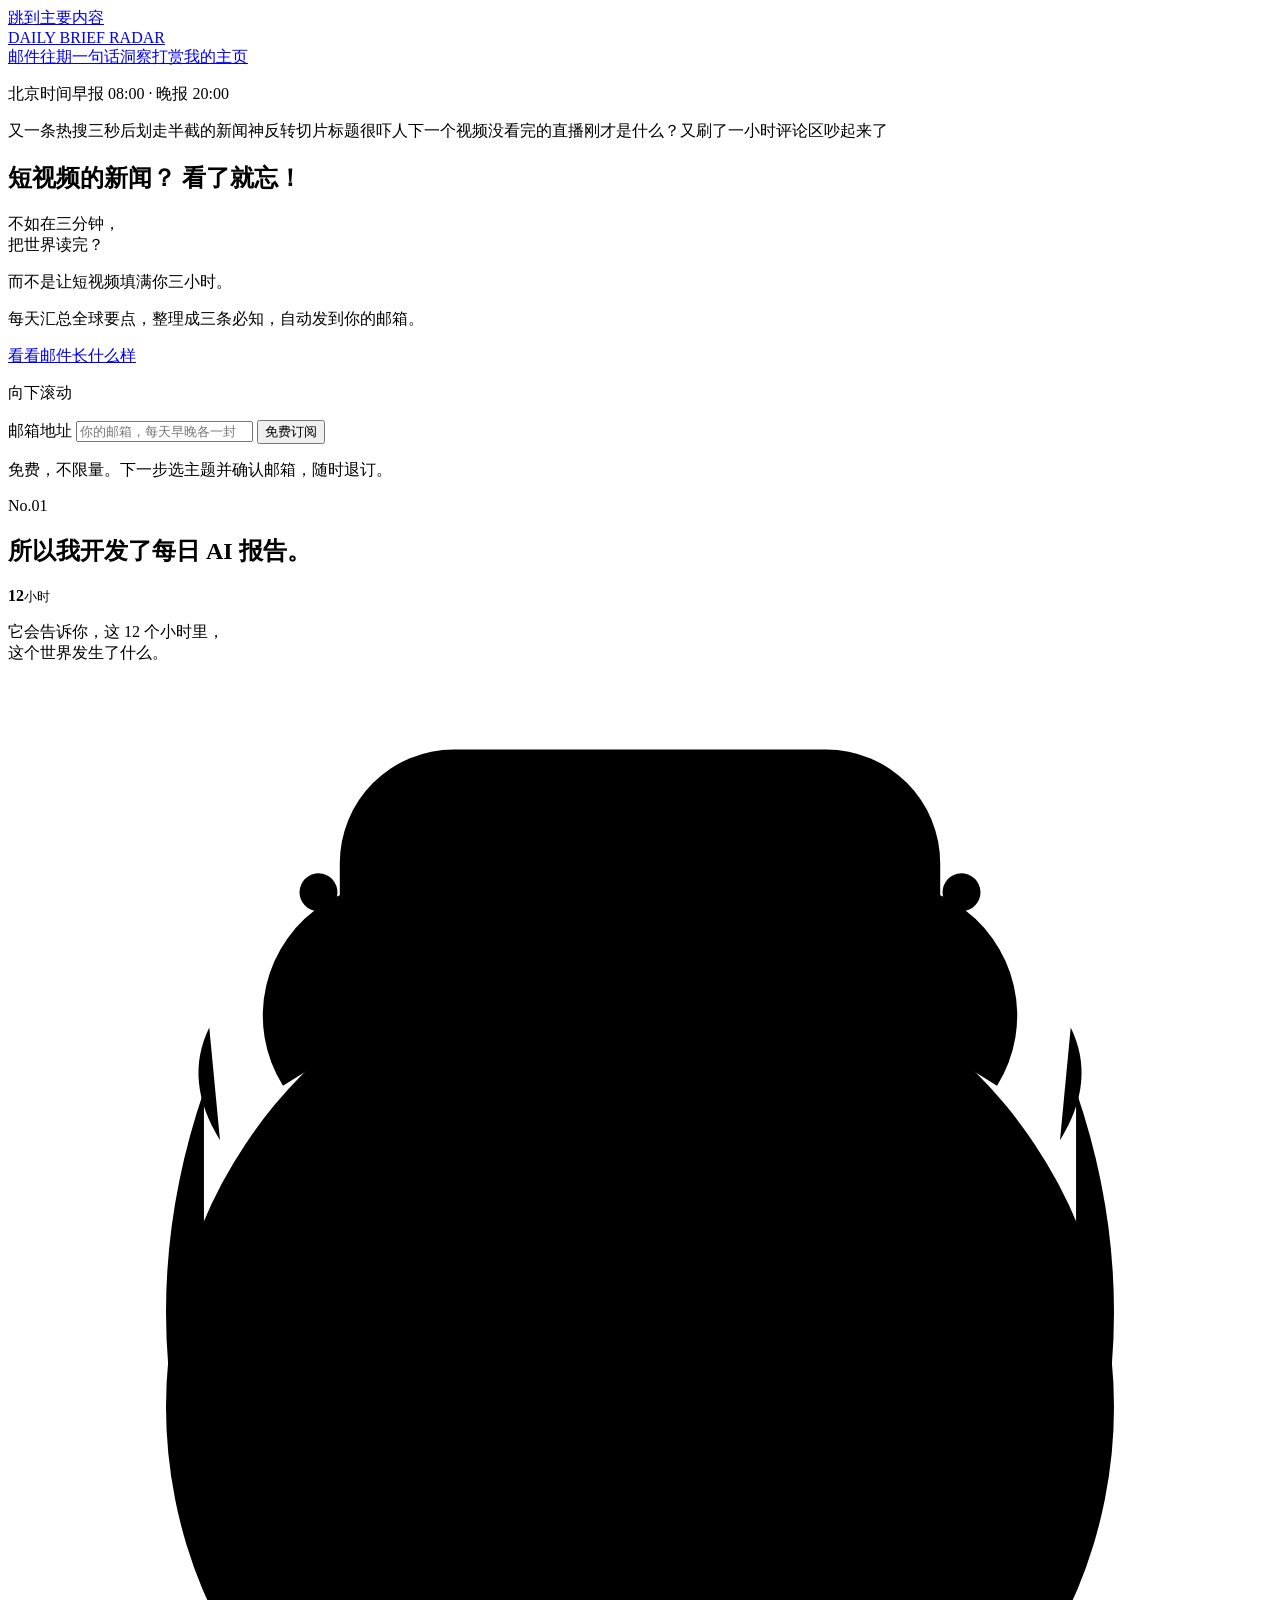
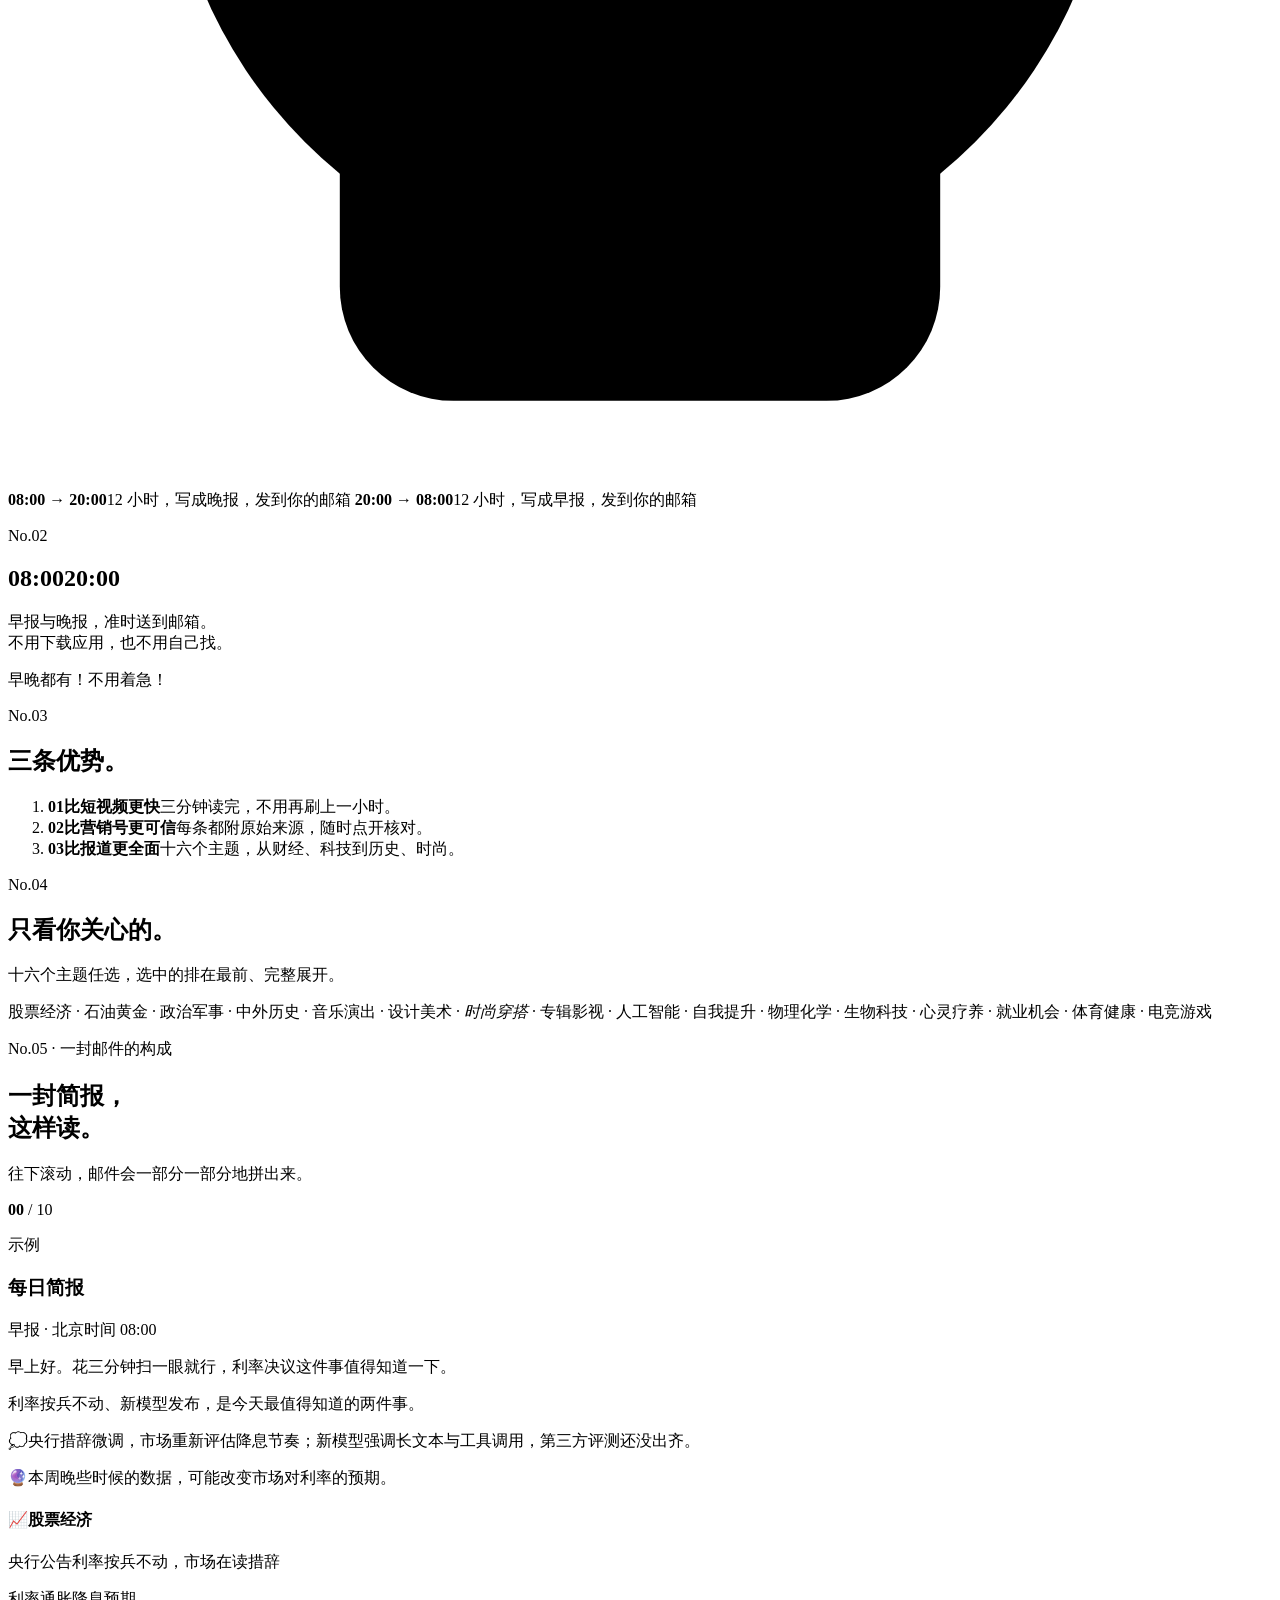
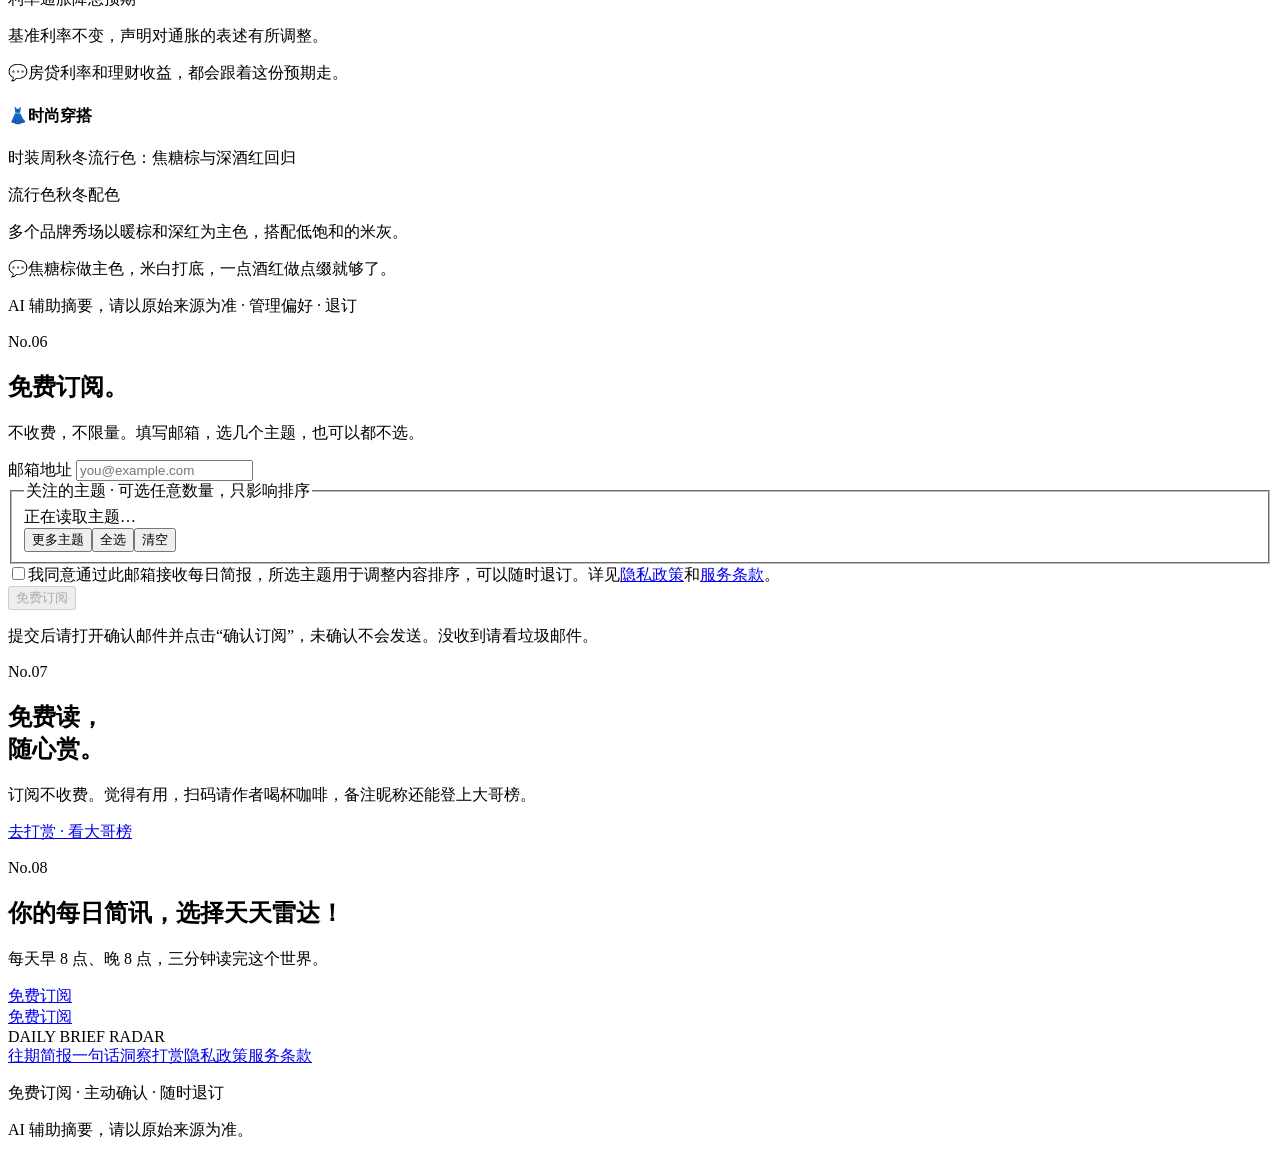
==== commit b5df86dd: "feat: one-sentence cross-topic insight written by AI after each issue is frozen After publish queues" ====
--- a/web/static/index.html
+++ b/web/static/index.html
@@ -24,7 +24,7 @@
           >DAILY BRIEF RADAR</a
         >
         <nav aria-label="主导航">
-          <a href="/#preview">邮件</a><a href="/archive">往期</a><a href="/support">打赏</a
+          <a href="/#preview">邮件</a><a href="/archive">往期</a><a href="/insight">一句话洞察</a><a href="/support">打赏</a
           ><a id="home-link" href="/manage">我的主页</a>
         </nav>
       </header>
@@ -518,7 +518,7 @@
       <footer class="site-footer">
         <div class="foot-top">
           <span class="foot-brand">DAILY BRIEF RADAR</span>
-          <div class="foot-links"><a href="/archive">往期简报</a><a href="/support">打赏</a><a href="/privacy">隐私政策</a><a href="/terms">服务条款</a></div>
+          <div class="foot-links"><a href="/archive">往期简报</a><a href="/insight">一句话洞察</a><a href="/support">打赏</a><a href="/privacy">隐私政策</a><a href="/terms">服务条款</a></div>
         </div>
         <div class="foot-bottom">
           <p>免费订阅 · 主动确认 · 随时退订</p>
